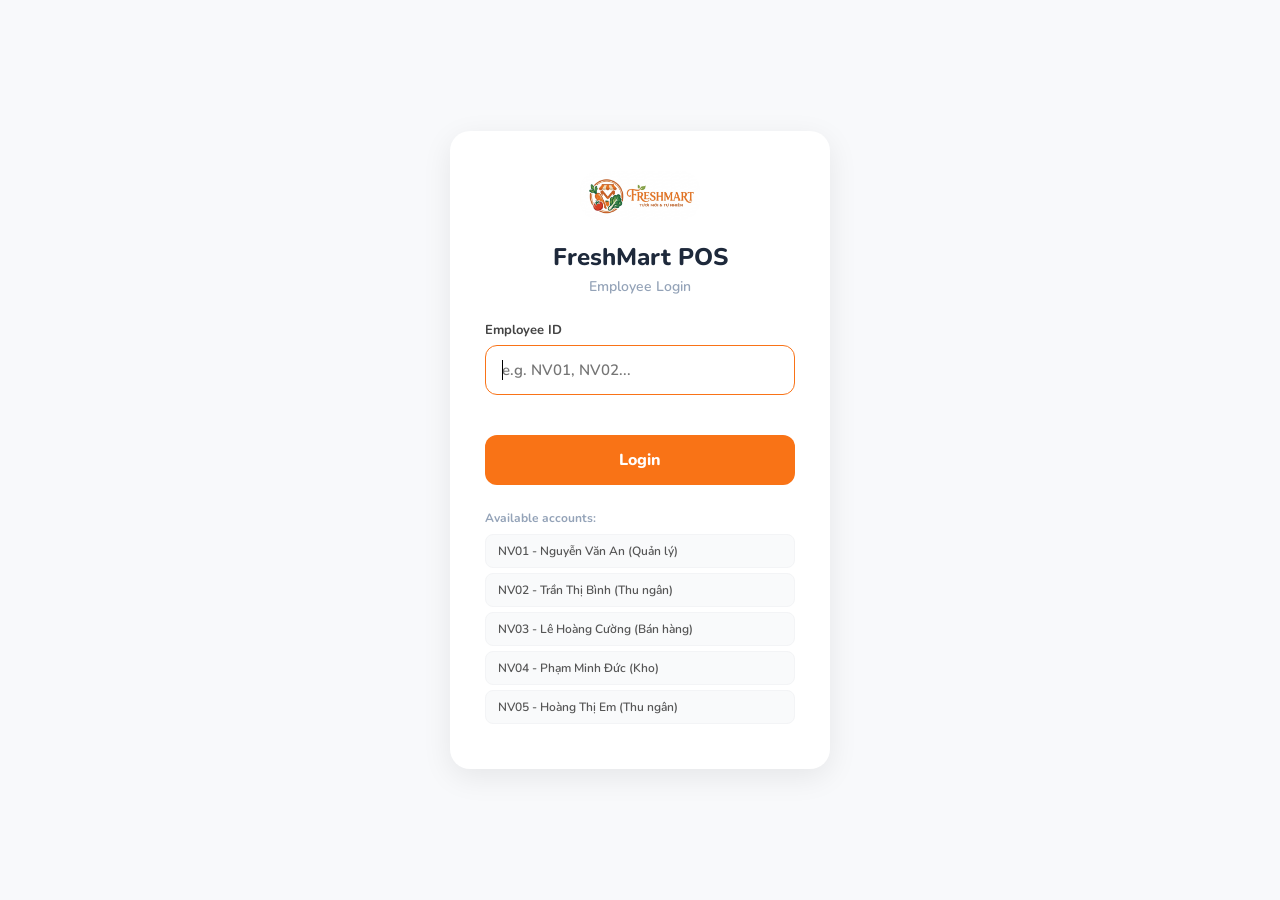
==== frontend/index.html @ a259305c "UI FreshMart v2" ====
<!doctype html>
<html lang="en">
  <head>
    <meta charset="UTF-8" />
    <meta name="viewport" content="width=device-width, initial-scale=1.0" />
    <title>FreshMart - POS</title>
    <link rel="stylesheet" href="style.css" />
    <link rel="stylesheet" href="https://cdnjs.cloudflare.com/ajax/libs/font-awesome/6.5.1/css/all.min.css" />
    <link href="https://fonts.googleapis.com/css2?family=Nunito:wght@400;600;700;800&display=swap" rel="stylesheet" />
  </head>
  <body>
    <div class="app">
      <!-- SIDEBAR -->
      <div class="sidebar">
        <div class="menu">
          <div class="nav-item active">
            <svg viewBox="0 0 24 24"><path d="M3 12L12 4l9 8v8a1 1 0 01-1 1h-5v-6H9v6H4a1 1 0 01-1-1z"/></svg>
          </div>
          <a href="./pages/cart.html" class="nav-item">
            <svg viewBox="0 0 24 24"><rect x="3" y="3" width="7" height="7"/><rect x="14" y="3" width="7" height="7"/><rect x="3" y="14" width="7" height="7"/><rect x="14" y="14" width="7" height="7"/></svg>
          </a>
          <a href="./pages/invoice.html" class="nav-item">
            <svg viewBox="0 0 24 24"><rect x="5" y="4" width="14" height="16" rx="2"/><line x1="8" y1="8" x2="16" y2="8"/><line x1="8" y1="12" x2="16" y2="12"/></svg>
          </a>
          <a href="./pages/notification.html" class="nav-item">
            <svg viewBox="0 0 24 24"><path d="M18 8a6 6 0 10-12 0c0 7-3 7-3 7h18s-3 0-3-7"/></svg>
          </a>
          <a href="./pages/account.html" class="nav-item">
            <svg viewBox="0 0 24 24"><circle cx="12" cy="8" r="4"/><path d="M4 20c0-4 4-6 8-6s8 2 8 6"/></svg>
          </a>
        </div>
        <div class="bottom">
          <div class="nav-item" onclick="logout()" title="Logout">
            <svg viewBox="0 0 24 24"><path d="M9 21H5a2 2 0 01-2-2V5a2 2 0 012-2h4"/><polyline points="16 17 21 12 16 7"/><line x1="21" y1="12" x2="9" y2="12"/></svg>
          </div>
        </div>
      </div>

      <!-- MAIN -->
      <div class="main">
        <!-- TOPBAR -->
        <div class="topbar">
          <div class="logo">
            <img src="./assets/logosieuthi.png" alt="FreshMart" class="logo-img" />
          </div>
          <div class="search">
            <input type="text" id="search-input" placeholder="Search by name or scan product ID..." oninput="applyFilters()" />
          </div>
          <div class="employee-info">
            <div class="avatar">👤</div>
            <span id="employee-name"></span>
          </div>
        </div>

        <!-- CATEGORY TABS -->
        <div class="category-tabs" id="category-tabs">
          <!-- Rendered dynamically -->
        </div>

        <!-- PRODUCT GRID -->
        <div class="content">
          <div class="menu-grid" id="product-grid"></div>
        </div>
      </div>

      <!-- RIGHT PANEL — Invoice -->
      <div class="right-panel">
        <div class="right-panel-header">
          <h3>Invoice</h3>
          <button class="close-btn" onclick="clearInvoice()">
            <i class="fa-solid fa-trash"></i>
          </button>
        </div>

        <div id="cart-items"></div>

        <!-- Customer (optional) -->
        <div class="customer-section">
          <div class="customer-header" onclick="toggleCustomer()">
            <span>👤 Customer</span>
            <span id="customer-display" class="customer-tag">Walk-in</span>
          </div>
          <div id="customer-fields" class="customer-fields" style="display:none;">
            <input type="text" id="inp-sdt" placeholder="Phone number..." oninput="lookupCustomer(this.value)">
            <div id="customer-info" class="customer-info-box"></div>
          </div>
        </div>

        <!-- Summary -->
        <div class="summary">
          <p>Subtotal <span id="subtotal">$0.00</span></p>
          <p id="discount-row" style="display:none; color:#22C55E;">Discount <span id="discount">-$0.00</span></p>
          <p>VAT (10%) <span id="tax">$0.00</span></p>
          <p class="summary-total">Total <span id="total">$0.00</span></p>
        </div>

        <button class="pay-btn" onclick="openPaymentModal()">
          <i class="fa-solid fa-credit-card"></i> PAY
        </button>
      </div>
    </div>

    <!-- MODAL: Clear Confirm -->
    <div id="modal-clear" class="modal-overlay">
      <div class="modal-content">
        <div class="modal-icon">⚠️</div>
        <h3>Clear Invoice</h3>
        <p>Remove all items from the current invoice?</p>
        <div class="modal-buttons">
          <button class="btn-cancel" onclick="closeAllModals()">Cancel</button>
          <button class="btn-confirm" onclick="confirmClear()">Clear</button>
        </div>
      </div>
    </div>

    <!-- MODAL: Payment Method -->
    <div id="modal-payment" class="modal-overlay">
      <div class="modal-card">
        <h3>Select Payment Method</h3>
        <div id="payment-methods" class="method-grid"></div>
        <button class="btn-cancel" style="margin-top:15px;" onclick="closeAllModals()">Cancel</button>
      </div>
    </div>

    <!-- MODAL: Receipt -->
    <div id="modal-receipt" class="modal-overlay">
      <div class="receipt-paper">
        <div class="receipt-head">
          <h3>FreshMart</h3>
          <p>Receipt <span id="rec-mahd"></span></p>
          <p id="rec-date" style="font-size:12px;"></p>
        </div>
        <div class="receipt-info">
          <p>Cashier: <span id="rec-employee"></span></p>
          <p>Customer: <span id="rec-customer"></span></p>
          <p>Payment: <span id="rec-method"></span></p>
        </div>
        <div id="rec-items-list" class="receipt-items"></div>
        <div class="receipt-total-box">
          <div class="rec-row"><span>Subtotal</span><span id="rec-sub"></span></div>
          <div class="rec-row" id="rec-discount-row" style="display:none; color:#22C55E;"><span>Discount</span><span id="rec-discount"></span></div>
          <div class="rec-row"><span>VAT (10%)</span><span id="rec-tax"></span></div>
          <div class="rec-row bold"><span>TOTAL</span><span id="rec-total"></span></div>
        </div>
        <div id="rec-points" style="text-align:center; margin-top:8px; font-size:12px; color:#999;"></div>
        <button class="btn-print-final" onclick="finishOrder()">
          <i class="fa-solid fa-print"></i> Done & Next Customer
        </button>
      </div>
    </div>

    <script src="javascript/mock-data.js"></script>
    <script src="main.js"></script>
  </body>
</html>
---- frontend/style.css ----
/* ══════════════════════════════════════════
   FreshMart POS — Stylesheet
   ══════════════════════════════════════════ */

* { margin: 0; padding: 0; box-sizing: border-box; }

:root {
  --orange: #F97316;
  --orange-light: #FFF7ED;
  --orange-hover: #EA580C;
  --green: #22C55E;
  --green-bg: #DCFCE7;
  --red: #EF4444;
  --red-bg: #FEF2F2;
  --bg: #F8F9FB;
  --text: #1E293B;
  --muted: #94A3B8;
  --border: #E8EDF2;
}

body {
  font-family: 'Nunito', sans-serif;
  background: #fff;
  color: var(--text);
  margin: 0;
}


/* ══════ LOGIN PAGE ══════ */

.login-body {
  background: var(--bg);
  display: flex;
  align-items: center;
  justify-content: center;
  min-height: 100vh;
}

.login-container { width: 100%; max-width: 420px; padding: 20px; }

.login-card {
  background: #fff;
  border-radius: 20px;
  padding: 40px 35px;
  text-align: center;
  box-shadow: 0 8px 30px rgba(0,0,0,0.08);
}

.login-logo { width: 120px; height: auto; border-radius: 20px; margin-bottom: 15px; }
.login-card h1 { font-size: 24px; font-weight: 800; margin-bottom: 4px; }
.login-subtitle { color: var(--muted); font-size: 14px; font-weight: 600; margin-bottom: 25px; }

.login-field { text-align: left; margin-bottom: 15px; }
.login-field label { display: block; font-size: 13px; font-weight: 700; color: #444; margin-bottom: 6px; }
.login-field input {
  width: 100%; padding: 14px 16px; border: 1.5px solid var(--border); border-radius: 12px;
  font-size: 15px; font-family: 'Nunito', sans-serif; font-weight: 600; outline: none; transition: border-color .2s;
}
.login-field input:focus { border-color: var(--orange); }

.login-error { color: var(--red); font-size: 13px; font-weight: 700; min-height: 20px; margin-bottom: 5px; }

.login-btn {
  width: 100%; padding: 14px; background: var(--orange); color: #fff; border: none; border-radius: 12px;
  font-size: 16px; font-weight: 800; font-family: 'Nunito', sans-serif; cursor: pointer; transition: background .2s;
}
.login-btn:hover { background: var(--orange-hover); }

.login-hint { margin-top: 25px; text-align: left; }
.login-hint p { font-size: 12px; color: var(--muted); font-weight: 700; margin-bottom: 8px; }
.hint-tag {
  display: block; padding: 8px 12px; background: #f9fafb; border: 1px solid #f3f4f6;
  border-radius: 8px; font-size: 12px; font-weight: 600; color: #555; margin-bottom: 5px; cursor: pointer; transition: all .15s;
}
.hint-tag:hover { background: var(--orange-light); border-color: #fed7aa; color: var(--orange); }


/* ══════ APP LAYOUT ══════ */

.app {
  display: flex;
  width: 100%;
  height: 100vh;
  background: #fff;
  overflow: hidden;
}


/* ══════ SIDEBAR ══════ */

.sidebar {
  width: 70px;
  background: #fff;
  display: flex;
  flex-direction: column;
  align-items: center;
  padding: 16px 0;
  justify-content: space-between;
  border-right: 1px solid var(--border);
  flex-shrink: 0;
}

.menu { display: flex; flex-direction: column; gap: 10px; align-items: center; }
.bottom { margin-bottom: 10px; }

.nav-item {
  width: 42px; height: 42px; display: flex; align-items: center; justify-content: center;
  border-radius: 12px; cursor: pointer; color: #c4c4c4; transition: all .2s ease; text-decoration: none;
}
.nav-item svg { width: 20px; height: 20px; stroke: currentColor; fill: none; stroke-width: 2; }
.nav-item:hover { background: #f9fafb; color: #6b7280; }
.nav-item.active { background: var(--orange-light); color: var(--orange); }


/* ══════ MAIN AREA ══════ */

.main {
  flex: 1;
  background: #fff;
  display: flex;
  flex-direction: column;
  overflow: hidden;
  margin-right: 350px;
}

/* Sub-pages main content (no right panel) */
.main-content {
  flex: 1;
  padding: 30px 40px;
  background: #fff;
  overflow-y: auto;
}

.topbar {
  background: #fff;
  display: flex;
  align-items: center;
  justify-content: space-between;
  padding: 12px 25px;
  border-bottom: 1px solid #eee;
  flex-shrink: 0;
}

.logo-img { width: 140px; height: auto; border-radius: 50px; object-fit: contain; }

.search input {
  width: 350px; padding: 10px 16px; border-radius: 20px; border: 1px solid #e5e7eb;
  outline: none; font-family: 'Nunito', sans-serif; font-size: 13px; font-weight: 600;
}
.search input:focus { border-color: var(--orange); }

.employee-info { display: flex; align-items: center; gap: 10px; font-size: 13px; font-weight: 600; color: #444; }
.avatar {
  background: var(--orange); color: white; width: 35px; height: 35px; border-radius: 50%;
  display: flex; align-items: center; justify-content: center; font-size: 16px;
}


/* ══════ CATEGORY TABS ══════ */

.category-tabs {
  display: flex;
  gap: 8px;
  padding: 12px 25px;
  overflow-x: auto;
  flex-shrink: 0;
  border-bottom: 1px solid #f3f4f6;
}

.category-tabs::-webkit-scrollbar { height: 0; }

.cat-tab {
  padding: 8px 18px;
  border: 1px solid var(--border);
  border-radius: 20px;
  background: #fff;
  color: #666;
  font-size: 13px;
  font-weight: 700;
  font-family: 'Nunito', sans-serif;
  cursor: pointer;
  white-space: nowrap;
  transition: all .15s;
}

.cat-tab:hover { border-color: var(--orange); color: var(--orange); }
.cat-tab.active { background: var(--orange); color: #fff; border-color: var(--orange); }


/* ══════ PRODUCT GRID ══════ */

.content { padding: 20px 25px; overflow-y: auto; flex: 1; }

.menu-grid {
  display: grid;
  grid-template-columns: repeat(auto-fill, minmax(180px, 1fr));
  gap: 15px;
}

.menu-grid .card {
  background: #fff;
  border-radius: 12px;
  border: 1px solid #f3f4f6;
  overflow: hidden;
  transition: all .2s;
  cursor: pointer;
  position: relative;
}
.menu-grid .card:hover { transform: translateY(-2px); box-shadow: 0 4px 15px rgba(0,0,0,0.08); border-color: #fed7aa; }
.menu-grid .card.out-of-stock { opacity: 0.4; pointer-events: none; }

.menu-grid .card img { width: 100%; height: 120px; object-fit: cover; }

.card-body { padding: 10px 12px; }

.title { display: flex; justify-content: space-between; font-weight: 700; font-size: 13px; margin-bottom: 4px; }
.title span { color: var(--orange); font-size: 12px; text-align: right; }

.card-body p { font-size: 11px; color: var(--muted); font-weight: 600; }

.promo-badge {
  position: absolute; top: 8px; left: 8px; background: var(--green); color: #fff;
  padding: 3px 8px; border-radius: 6px; font-size: 11px; font-weight: 800;
}


/* ══════ RIGHT PANEL (Invoice) ══════ */

.right-panel {
  width: 350px;
  background: #fff;
  border-left: 1px solid #eee;
  padding: 20px;
  display: flex;
  flex-direction: column;
  height: 100vh;
  position: fixed;
  top: 0; right: 0;
  z-index: 100;
  box-shadow: -4px 0 20px rgba(0,0,0,0.04);
}

.right-panel-header {
  display: flex;
  justify-content: space-between;
  align-items: center;
  margin-bottom: 15px;
}

.right-panel-header h3 { font-size: 18px; font-weight: 800; }

.close-btn {
  background: none; border: none; font-size: 16px; color: #ccc; cursor: pointer;
  width: 32px; height: 32px; border-radius: 8px; display: flex; align-items: center; justify-content: center;
  transition: all .2s;
}
.close-btn:hover { background: var(--red-bg); color: var(--red); }

/* Cart Items */
#cart-items { flex: 1; overflow-y: auto; margin-bottom: 10px; padding-right: 4px; }
#cart-items::-webkit-scrollbar { width: 3px; }
#cart-items::-webkit-scrollbar-thumb { background: #e5e7eb; border-radius: 3px; }

.cart-empty {
  text-align: center; color: #d1d5db; margin-top: 60px;
}
.cart-empty i { font-size: 40px; margin-bottom: 10px; display: block; }
.cart-empty p { font-size: 14px; font-weight: 600; }

.cart-item {
  display: flex; align-items: center; gap: 10px;
  padding: 8px 10px; border-radius: 10px; background: #f9fafb; border: 1px solid #f3f4f6;
  margin-bottom: 6px; transition: background .15s;
}
.cart-item:hover { background: var(--orange-light); border-color: #fed7aa; }

.cart-img { width: 42px; height: 42px; border-radius: 8px; object-fit: cover; flex-shrink: 0; }

.cart-info { flex: 1; min-width: 0; }
.cart-info .name { font-size: 13px; font-weight: 700; color: var(--text); margin: 0; white-space: nowrap; overflow: hidden; text-overflow: ellipsis; }
.cart-info .price { font-size: 12px; color: var(--orange); font-weight: 700; margin: 2px 0 0; }

.cart-qty { display: flex; align-items: center; gap: 6px; flex-shrink: 0; }
.cart-qty button {
  width: 22px; height: 22px; padding: 0; border-radius: 6px; background: #fff; border: 1px solid #ddd;
  color: var(--orange); font-size: 14px; cursor: pointer; display: flex; align-items: center; justify-content: center;
  font-weight: 700; font-family: 'Nunito', sans-serif; transition: all .15s;
}
.cart-qty button:hover { background: var(--orange); color: #fff; border-color: var(--orange); }
.cart-qty span { font-size: 13px; font-weight: 800; min-width: 16px; text-align: center; }

.cart-line-total { font-weight: 800; font-size: 13px; flex-shrink: 0; min-width: 55px; text-align: right; }

/* Customer Section */
.customer-section {
  border-top: 1px solid #f3f4f6;
  padding-top: 10px;
  margin-bottom: 8px;
}
.customer-header {
  display: flex; justify-content: space-between; align-items: center;
  cursor: pointer; padding: 6px 0; font-size: 13px; font-weight: 700; color: #555;
}
.customer-tag {
  font-size: 12px; font-weight: 700; color: var(--muted); background: #f3f4f6;
  padding: 3px 10px; border-radius: 12px;
}
.customer-tag.found { background: var(--green-bg); color: var(--green); }

.customer-fields {
  display: flex; flex-direction: column; gap: 8px; padding: 8px 0;
}
.customer-fields input {
  padding: 9px 12px; border: 1px solid var(--border); border-radius: 8px;
  font-size: 13px; font-family: 'Nunito', sans-serif; font-weight: 600; outline: none;
}
.customer-fields input:focus { border-color: var(--orange); }

.customer-info-box {
  display: flex; flex-direction: column; gap: 2px;
  font-size: 12px; font-weight: 600; color: #555;
}

/* Summary */
.summary {
  background: #f9fafb; border: 1px solid #f3f4f6; border-radius: 12px;
  padding: 14px 14px; margin-bottom: 10px;
}
.summary p { display: flex; justify-content: space-between; margin-bottom: 6px; color: #666; font-size: 13px; font-weight: 600; }
.summary .summary-total { font-size: 16px; font-weight: 800; color: var(--text); margin-top: 8px; padding-top: 8px; border-top: 1px solid var(--border); }

/* Pay Button */
.pay-btn {
  width: 100%; padding: 14px; background: var(--orange); color: white; border: none;
  border-radius: 12px; font-weight: 800; font-size: 16px; cursor: pointer;
  font-family: 'Nunito', sans-serif;
  box-shadow: 0 4px 14px rgba(249,115,22,0.3); transition: all .2s;
  display: flex; align-items: center; justify-content: center; gap: 8px;
}
.pay-btn:hover { background: var(--orange-hover); transform: translateY(-1px); box-shadow: 0 6px 20px rgba(249,115,22,0.4); }


/* ══════ MODALS ══════ */

.modal-overlay {
  position: fixed; top: 0; left: 0; width: 100%; height: 100%;
  background: rgba(0,0,0,0.5); display: none; justify-content: center; align-items: center; z-index: 2000;
}

.modal-content {
  background: white; padding: 30px; border-radius: 20px; width: 350px; text-align: center;
  box-shadow: 0 10px 25px rgba(0,0,0,0.2); animation: modalIn .25s ease;
}

@keyframes modalIn {
  from { transform: translateY(20px) scale(0.95); opacity: 0; }
  to { transform: translateY(0) scale(1); opacity: 1; }
}

.modal-content h3 { margin-top: 10px; color: #333; font-size: 18px; }
.modal-content p { color: #666; margin: 10px 0 20px; font-size: 14px; }
.modal-icon { font-size: 40px; }

.modal-buttons { display: flex; gap: 12px; }
.modal-buttons button {
  flex: 1; padding: 12px; border-radius: 10px; border: none; font-weight: 700; cursor: pointer;
  font-family: 'Nunito', sans-serif; font-size: 14px; transition: opacity .15s;
}
.btn-cancel { background: #f3f4f6; color: #666; }
.btn-cancel:hover { opacity: 0.8; }
.btn-confirm { background: var(--orange); color: white; }
.btn-confirm:hover { background: var(--orange-hover); }

/* Payment Modal */
.modal-card {
  background: white; padding: 30px; border-radius: 20px; width: 380px; text-align: center;
  box-shadow: 0 10px 25px rgba(0,0,0,0.2); animation: modalIn .25s ease;
}
.modal-card h3 { font-size: 18px; font-weight: 800; margin-bottom: 5px; }

.method-grid { display: flex; flex-direction: column; gap: 8px; margin: 20px 0; }
.method-opt {
  padding: 14px 16px; border: 1.5px solid #eee; background: #fafafa; border-radius: 12px;
  cursor: pointer; font-weight: 700; font-family: 'Nunito', sans-serif; text-align: left; transition: all .15s;
}
.method-opt:hover { background: var(--orange-light); border-color: var(--orange); }
.method-opt .method-name { font-size: 14px; display: block; }
.method-opt small { font-weight: 500; font-size: 11px; color: var(--muted); }
.method-opt.selected { background: var(--orange-light); border-color: var(--orange); color: var(--orange); }

/* Receipt */
.receipt-paper {
  background: white; width: 360px; padding: 30px; border-radius: 4px;
  font-family: 'Courier New', Courier, monospace; animation: modalIn .25s ease;
}
.receipt-head { text-align: center; border-bottom: 1px dashed #ccc; padding-bottom: 10px; }
.receipt-head h3 { font-size: 20px; }
.receipt-info { margin: 15px 0; font-size: 13px; }
.receipt-info p { margin-bottom: 4px; }
.receipt-items { border-bottom: 1px dashed #ccc; padding-bottom: 10px; margin-bottom: 15px; }
.rec-item-row { display: flex; justify-content: space-between; font-size: 13px; margin-bottom: 4px; }
.receipt-total-box { font-size: 14px; }
.rec-row { display: flex; justify-content: space-between; margin-bottom: 5px; }
.rec-row.bold { font-weight: bold; font-size: 18px; border-top: 1px solid #000; padding-top: 10px; margin-top: 10px; }

.btn-print-final {
  width: 100%; margin-top: 20px; padding: 14px; background: var(--orange); color: white;
  border: none; border-radius: 10px; font-weight: 800; cursor: pointer; font-family: 'Nunito', sans-serif;
  font-size: 14px; display: flex; align-items: center; justify-content: center; gap: 8px;
  transition: background .2s;
}
.btn-print-final:hover { background: var(--orange-hover); }

/* Modal Form (Add Product, etc.) */
.modal-form-card {
  background: white; width: 560px; max-height: 90vh; overflow-y: auto;
  padding: 30px; border-radius: 20px;
  box-shadow: 0 10px 25px rgba(0,0,0,0.2); animation: modalIn .25s ease;
}
.modal-form-header {
  display: flex; justify-content: space-between; align-items: center; margin-bottom: 25px;
}
.modal-form-header h3 { font-size: 20px; font-weight: 800; }
.modal-form-grid {
  display: grid; grid-template-columns: 1fr 1fr; gap: 16px 24px;
}
.modal-form-footer {
  display: flex; justify-content: flex-end; gap: 12px; margin-top: 25px;
}
.modal-form-footer .btn-cancel,
.modal-form-footer .btn-confirm {
  padding: 12px 28px; border-radius: 10px; border: none; font-weight: 700;
  cursor: pointer; font-family: 'Nunito', sans-serif; font-size: 14px; transition: opacity .15s;
}


/* ══════ PRODUCTS TABLE PAGE (cart.html) ══════ */

.header {
  display: flex; align-items: center; justify-content: space-between; margin-bottom: 28px;
}
.page-title { font-size: 22px; font-weight: 800; letter-spacing: -.3px; }

.btn-add {
  background: var(--orange); color: #fff; border: none; border-radius: 10px;
  padding: 10px 20px; font-size: 13.5px; font-weight: 700; font-family: 'Nunito', sans-serif;
  cursor: pointer; display: inline-flex; align-items: center; gap: 6px;
  box-shadow: 0 4px 14px rgba(249,115,22,.35); transition: transform .15s, box-shadow .15s; text-decoration: none;
}
.btn-add:hover { transform: translateY(-1px); box-shadow: 0 6px 20px rgba(249,115,22,.45); }

.table-card {
  background: #fff; border: 1px solid #f3f4f6; border-radius: 12px;
  overflow-x: auto;
}

table { width: 100%; border-collapse: collapse; }
thead tr { border-bottom: 1.5px solid var(--border); }
thead th {
  padding: 14px 16px; font-size: 12px; font-weight: 700; color: var(--muted);
  text-align: left; letter-spacing: .5px; text-transform: uppercase;
}
tbody tr { border-bottom: 1px solid var(--border); transition: background .15s; }
tbody tr:last-child { border-bottom: none; }
tbody tr:hover { background: #FAFBFC; }

td { padding: 10px 16px; font-size: 13px; font-weight: 600; vertical-align: middle; height: 60px; }

.product-cell { display: flex; align-items: center; gap: 12px; }
.product-img { width: 44px; height: 44px; border-radius: 10px; object-fit: cover; flex-shrink: 0; }
.product-name { font-weight: 700; font-size: 13px; }

.badge {
  display: inline-flex; align-items: center; gap: 5px;
  background: var(--green-bg); color: var(--green); padding: 4px 10px; border-radius: 16px;
  font-size: 12px; font-weight: 700;
}
.badge::before { content: ''; width: 6px; height: 6px; border-radius: 50%; background: var(--green); }

.pid { color: #64748B; font-weight: 600; font-size: 13px; font-family: 'Courier New', monospace; }
.price { font-weight: 800; font-size: 14px; }

.actions { display: flex; align-items: center; gap: 6px; }
.btn-edit, .btn-del {
  border: none; border-radius: 8px; padding: 5px 12px; font-size: 12px; font-weight: 700;
  font-family: 'Nunito', sans-serif; cursor: pointer; display: inline-flex; align-items: center; gap: 4px;
  transition: opacity .15s; text-decoration: none;
}
.btn-edit { background: var(--green-bg); color: #16A34A; }
.btn-del { background: var(--red-bg); color: var(--red); }
.btn-edit:hover, .btn-del:hover { opacity: .7; }
.btn-edit svg, .btn-del svg { width: 12px; height: 12px; fill: currentColor; }


/* ══════ INVOICE HISTORY PAGE ══════ */

.invoice-main {
  flex: 1; min-height: 100vh;
  background: #fff; display: grid; grid-template-columns: 44% 56%; gap: 16px; padding: 16px 20px;
}

.invoice-panel { display: flex; flex-direction: column; gap: 10px; }
.invoice-heading { font-size: 22px; font-weight: 800; color: #111827; }
.invoice-subtitle { font-size: 16px; font-weight: 800; color: #111827; }

.invoice-list-card {
  border: 1px solid var(--border); border-radius: 10px; background: #fff;
  padding: 14px; display: flex; flex-direction: column; gap: 8px;
}

.invoice-order-item {
  background: #f8fafc; border-radius: 10px; border: 1px solid transparent;
  padding: 10px 14px; display: flex; justify-content: space-between; align-items: center;
  transition: all .15s;
}
.invoice-order-item h4 { font-size: 13px; font-weight: 800; margin-bottom: 4px; }
.invoice-order-item p { color: #b6bbc3; font-size: 12px; font-weight: 700; }

.invoice-order-right { display: flex; flex-direction: column; align-items: flex-end; gap: 4px; }
.invoice-order-right strong { font-size: 16px; line-height: 1; }

.invoice-order-item.active { background: var(--orange); color: #fff; }
.invoice-order-item.active p { color: #ffe6d1; }
.invoice-order-item.active .status { color: #fff; }

.invoice-title-row { display: flex; justify-content: space-between; align-items: center; border-bottom: 1px solid var(--border); padding-bottom: 10px; }
.status { font-size: 13px; font-weight: 800; }
.status.total { color: var(--green); }

.invoice-info { border-bottom: 1px solid var(--border); padding-bottom: 10px; }
.invoice-detail-grid { margin-top: 8px; display: grid; grid-template-columns: repeat(4, 1fr); gap: 12px; }
.invoice-detail-grid span { display: block; color: #c6c9cf; font-size: 11px; margin-bottom: 3px; font-weight: 700; }
.invoice-detail-grid strong { font-size: 13px; font-weight: 800; }

.invoice-orders { display: flex; flex-direction: column; gap: 8px; }

.invoice-food-row {
  border: 1px solid var(--border); border-radius: 10px; background: #fff;
  padding: 6px 10px; display: flex; align-items: center; gap: 10px;
}
.invoice-food-row img { width: 44px; height: 44px; object-fit: cover; border-radius: 8px; flex-shrink: 0; }
.invoice-food-row p { flex: 1; font-size: 13px; font-weight: 800; color: #111827; }
.invoice-food-row strong { font-size: 13px; font-weight: 800; color: var(--orange); }

.invoice-bill-summary {
  background: #f9fafb; border: 1px solid var(--border); border-radius: 10px;
  padding: 14px 18px; margin-top: 12px;
}
.bill-row {
  display: flex; justify-content: space-between; font-size: 14px; font-weight: 600;
  color: #666; margin-bottom: 8px;
}
.bill-row:last-child { margin-bottom: 0; }
.bill-row.bill-total {
  font-size: 18px; font-weight: 800; color: var(--text);
  border-top: 2px solid var(--border); padding-top: 10px; margin-top: 4px;
}

.invoice-print-btn {
  margin-top: 6px; border: none; border-radius: 8px; background: var(--orange); color: #fff;
  font-size: 13px; font-weight: 800; padding: 10px 16px; cursor: pointer; transition: background .2s;
  font-family: 'Nunito', sans-serif;
}
.invoice-print-btn:hover { background: var(--orange-hover); }

@media (max-width: 1200px) { .invoice-main { grid-template-columns: 1fr; } }

@media print {
  .sidebar, .invoice-left, .invoice-print-btn { display: none !important; }
  .app { display: block; }
  .invoice-main { display: block; padding: 0; }
  .invoice-right { width: 100%; }
}


/* ══════ ADD PRODUCT PAGE ══════ */

.main-content .header h1 { font-size: 24px; font-weight: 800; color: #1a1a1a; margin-bottom: 30px; }

.content-card {
  border: 1px solid #f3f4f6; border-radius: 12px; padding: 40px;
  position: relative; max-width: 1100px; margin: 0 auto;
}

.back-btn {
  position: absolute; top: 20px; left: 20px; background: var(--orange); border: none;
  width: 32px; height: 32px; border-radius: 8px; color: white; display: flex;
  align-items: center; justify-content: center; cursor: pointer;
}

.upload-section { display: flex; flex-direction: column; align-items: center; margin-bottom: 40px; }
.upload-placeholder {
  width: 120px; height: 120px; background: #f3f4f6; border-radius: 20px;
  display: flex; align-items: center; justify-content: center; margin-bottom: 12px;
}
.upload-section p { font-weight: 700; font-size: 16px; color: #1a1a1a; }

.form-grid { display: grid; grid-template-columns: repeat(3, 1fr); gap: 20px 35px; }
.form-group { display: flex; flex-direction: column; gap: 8px; }
.form-group label { font-weight: 700; font-size: 14px; color: #1a1a1a; }
.form-group input, .form-group select {
  padding: 12px 14px; border: 1px solid #f3f4f6; border-radius: 10px; font-size: 14px;
  outline: none; color: #333; font-family: 'Nunito', sans-serif;
}
.form-group input:focus, .form-group select:focus { border-color: var(--orange); }
.form-group input::placeholder { color: #d1d5db; }

.form-footer { display: flex; justify-content: center; margin-top: 40px; }
.save-btn {
  background: var(--orange); color: white; border: none; padding: 14px 60px; border-radius: 10px;
  font-weight: 700; font-size: 16px; cursor: pointer; font-family: 'Nunito', sans-serif; transition: background .2s;
}
.save-btn:hover { background: var(--orange-hover); }


/* ══════ NOTIFICATION PAGE ══════ */

.noti-header { display: flex; justify-content: space-between; align-items: center; margin-bottom: 20px; }
.noti-header h1 { font-size: 24px; font-weight: 800; }
.noti-count { font-size: 13px; font-weight: 700; color: var(--muted); margin-top: 2px; }
.noti-actions { display: flex; align-items: center; gap: 14px; }
.dropdown { position: relative; }
.dropdown-toggle {
  display: flex; align-items: center; gap: 8px;
  padding: 9px 14px; border: 1.5px solid var(--border); border-radius: 10px;
  background: #fff; font-family: 'Nunito', sans-serif; font-size: 13px; font-weight: 700;
  color: var(--text); cursor: pointer; transition: all .2s;
}
.dropdown-toggle:hover { border-color: #cbd5e1; background: #fafbfc; }
.dropdown-toggle .fa-filter { font-size: 11px; color: var(--muted); }
.dropdown-arrow { font-size: 10px; color: var(--muted); transition: transform .2s; margin-left: 2px; }
.dropdown-menu.open ~ .dropdown-toggle .dropdown-arrow,
.dropdown .dropdown-menu.open + .dropdown-toggle .dropdown-arrow { transform: rotate(180deg); }

.dropdown-menu {
  position: absolute; top: calc(100% + 6px); right: 0; min-width: 180px;
  background: #fff; border: 1.5px solid var(--border); border-radius: 12px;
  box-shadow: 0 8px 24px rgba(0,0,0,0.1); padding: 6px;
  opacity: 0; visibility: hidden; transform: translateY(-8px);
  transition: all .2s ease; z-index: 500;
}
.dropdown-menu.open { opacity: 1; visibility: visible; transform: translateY(0); }

.dropdown-item {
  display: flex; align-items: center; gap: 10px;
  padding: 10px 14px; border-radius: 8px; font-size: 13px; font-weight: 600;
  color: #555; cursor: pointer; transition: all .15s;
}
.dropdown-item:hover { background: #f9fafb; color: var(--text); }
.dropdown-item.active { background: var(--orange-light); color: var(--orange); font-weight: 700; }
.dropdown-item i { width: 16px; text-align: center; font-size: 13px; }
.dropdown-item.active i { color: var(--orange) !important; }
.mark-all-read { color: var(--orange); text-decoration: none; font-weight: 700; font-size: 13px; white-space: nowrap; }

.noti-container { border: 1px solid #f3f4f6; border-radius: 12px; background: #fff; }

.noti-empty {
  display: flex; flex-direction: column; align-items: center; justify-content: center;
  padding: 60px 20px; color: #d1d5db;
}
.noti-empty i { font-size: 48px; margin-bottom: 12px; }
.noti-empty p { font-size: 16px; font-weight: 700; }

.noti-item {
  display: flex; align-items: flex-start; padding: 16px 20px; border-bottom: 1px solid #f3f4f6;
  background: #fff; gap: 14px; cursor: pointer; transition: background .15s;
}
.noti-item:first-child { border-radius: 12px 12px 0 0; }
.noti-item:last-child { border-bottom: none; border-radius: 0 0 12px 12px; }
.noti-item:only-child { border-radius: 12px; }
.noti-item.unread { background: #FFFBF5; border-left: 3px solid var(--orange); }
.noti-item:hover { background: #f9fafb; }
.noti-item.unread:hover { background: #FFF5EB; }

.noti-icon {
  width: 38px; height: 38px; border-radius: 10px;
  display: flex; align-items: center; justify-content: center; flex-shrink: 0;
}

.noti-body { flex: 1; min-width: 0; }
.noti-title-row { display: flex; justify-content: space-between; align-items: center; margin-bottom: 4px; }
.noti-label { font-size: 13px; font-weight: 800; color: var(--text); }
.noti-time { font-size: 11px; font-weight: 700; color: var(--muted); white-space: nowrap; }
.noti-body .content { font-size: 13px; color: #555; line-height: 1.5; font-weight: 600; }

.noti-item.read { opacity: 0.55; }
.noti-item.read:hover { opacity: 0.75; }


/* ══════ ACCOUNT PAGE ══════ */

.account-container { display: flex; gap: 30px; align-items: flex-start; max-width: 1000px; }

.account-profile-card {
  width: 260px; background: #fff; border: 1px solid #f3f4f6; border-radius: 16px;
  padding: 35px 25px; text-align: center; flex-shrink: 0;
}
.account-avatar {
  width: 80px; height: 80px; background: var(--orange-light); border-radius: 50%;
  display: flex; align-items: center; justify-content: center; font-size: 36px; margin: 0 auto 15px;
}
.account-profile-card h2 { font-size: 20px; font-weight: 800; margin-bottom: 5px; }
.account-role { color: var(--orange); font-weight: 700; font-size: 14px; margin-bottom: 4px; }
.account-id { color: var(--muted); font-size: 13px; font-weight: 600; }

.account-form-card { flex: 1; background: #fff; border: 1px solid #f3f4f6; border-radius: 16px; padding: 35px; }
.account-form-card h3 { font-size: 18px; font-weight: 800; margin-bottom: 25px; }
.account-form-grid { display: grid; grid-template-columns: repeat(2, 1fr); gap: 20px 30px; }


/* ══════ CHECKOUT PAGE (standalone, still works) ══════ */

.checkout-container { display: flex; gap: 30px; align-items: flex-start; }
.checkout-left { flex: 1; }
.checkout-right { width: 320px; }
.checkout-form-grid { display: grid; grid-template-columns: repeat(3, 1fr); gap: 20px; margin-bottom: 20px; }

.input-group { display: flex; flex-direction: column; gap: 8px; }
.input-group label { font-size: 13px; font-weight: 600; color: #444; }
.input-group input, .input-group textarea {
  padding: 12px; border: 1px solid #eee; border-radius: 10px; background: #fafafa; outline: none;
  font-family: 'Nunito', sans-serif;
}

.summary-card { background: #fff; padding: 25px; border-radius: 15px; border: 1px solid #f0f0f0; }
.summary-line { display: flex; justify-content: space-between; margin-bottom: 12px; color: #666; font-size: 14px; }
.total-line { font-weight: 800; font-size: 18px; color: #333; margin-top: 15px; }

.checkout-item {
  display: flex; align-items: center; background: #fff; padding: 12px;
  border-radius: 12px; border: 1px solid #f3f4f6; margin-top: 10px;
}
.checkout-item img { width: 50px; height: 50px; border-radius: 10px; object-fit: cover; }
.checkout-item-name { flex: 1; margin-left: 12px; font-weight: 600; font-size: 13px; }
.checkout-item-price { color: var(--orange); font-weight: 700; margin: 0 15px; font-size: 13px; }
.checkout-item-qty { font-weight: 600; font-size: 13px; }

.btn-confirm-main {
  width: 100%; padding: 14px; background: var(--orange); color: white; border: none;
  border-radius: 12px; font-weight: 700; font-size: 15px; cursor: pointer; font-family: 'Nunito', sans-serif;
}
.btn-confirm-main:hover { background: var(--orange-hover); }

.checkout-actions { margin-top: 20px; }
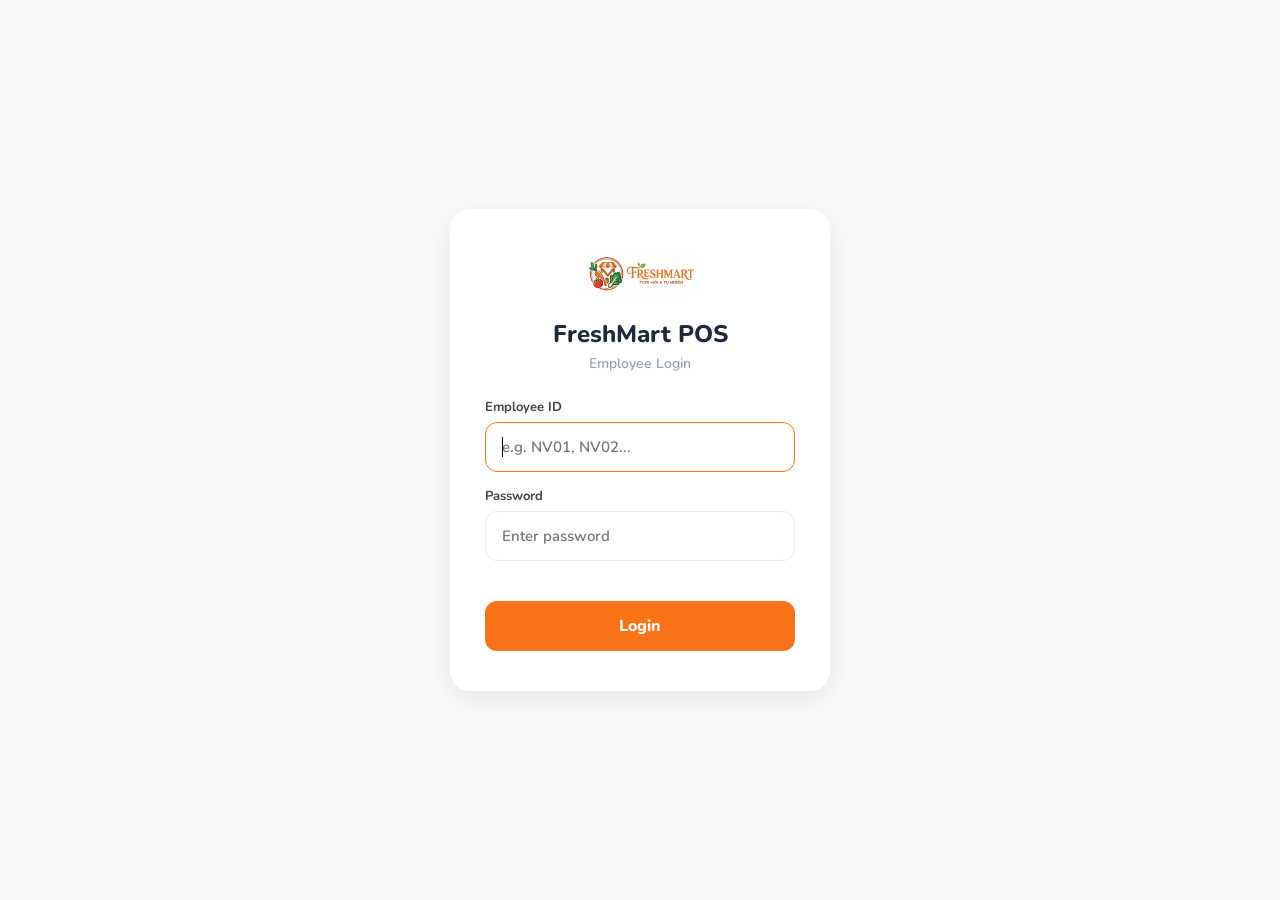
==== commit 998c450c: "UI FreshMart v3" ====
--- a/frontend/index.html
+++ b/frontend/index.html
@@ -78,7 +78,7 @@
         <div class="customer-section">
           <div class="customer-header" onclick="toggleCustomer()">
             <span>👤 Customer</span>
-            <span id="customer-display" class="customer-tag">Walk-in</span>
+            <span id="customer-display" class="customer-tag">No customer</span>
           </div>
           <div id="customer-fields" class="customer-fields" style="display:none;">
             <input type="text" id="inp-sdt" placeholder="Phone number..." oninput="lookupCustomer(this.value)">
@@ -86,16 +86,42 @@
           </div>
         </div>
 
+        <!-- Active Promotions -->
+        <div class="promo-section" id="promo-section" style="display:none;">
+          <div class="promo-section-header" onclick="togglePromoPanel()">
+            <span><i class="fa-solid fa-tags"></i> Khuyến mãi đang áp dụng</span>
+            <i class="fa-solid fa-chevron-down promo-toggle-icon" id="promo-toggle-icon"></i>
+          </div>
+          <div class="promo-section-body" id="promo-section-body"></div>
+        </div>
+
+        <!-- Points Redemption -->
+        <div class="points-section" id="points-section" style="display:none;">
+          <div class="points-header">
+            <span><i class="fa-solid fa-coins"></i> Dùng điểm tích lũy</span>
+            <span class="points-available" id="points-available">0 điểm</span>
+          </div>
+          <div class="points-body">
+            <div class="points-input-row">
+              <input type="number" id="inp-points" min="0" value="0" placeholder="0" oninput="onPointsChange()">
+              <span class="points-value" id="points-value">= 0₫</span>
+              <button class="points-use-all" onclick="useAllPoints()">Dùng hết</button>
+            </div>
+            <p class="points-hint" id="points-hint">10 điểm = 1₫ · Tích lũy 1% trên mỗi đơn</p>
+          </div>
+        </div>
+
         <!-- Summary -->
         <div class="summary">
-          <p>Subtotal <span id="subtotal">$0.00</span></p>
-          <p id="discount-row" style="display:none; color:#22C55E;">Discount <span id="discount">-$0.00</span></p>
-          <p>VAT (10%) <span id="tax">$0.00</span></p>
-          <p class="summary-total">Total <span id="total">$0.00</span></p>
+          <p>Tạm tính <span id="subtotal">0₫</span></p>
+          <p id="discount-row" style="display:none; color:#22C55E;">Giảm giá <span id="discount">-0₫</span></p>
+          <p id="points-discount-row" style="display:none; color:#8B5CF6;">Điểm giảm <span id="points-discount">-0₫</span></p>
+          <p>VAT (10%) <span id="tax">0₫</span></p>
+          <p class="summary-total">Tổng cộng <span id="total">0₫</span></p>
         </div>
 
         <button class="pay-btn" onclick="openPaymentModal()">
-          <i class="fa-solid fa-credit-card"></i> PAY
+          <i class="fa-solid fa-credit-card"></i> THANH TOÁN
         </button>
       </div>
     </div>
@@ -104,11 +130,11 @@
     <div id="modal-clear" class="modal-overlay">
       <div class="modal-content">
         <div class="modal-icon">⚠️</div>
-        <h3>Clear Invoice</h3>
-        <p>Remove all items from the current invoice?</p>
+        <h3>Xóa hóa đơn</h3>
+        <p>Xóa tất cả sản phẩm khỏi hóa đơn?</p>
         <div class="modal-buttons">
-          <button class="btn-cancel" onclick="closeAllModals()">Cancel</button>
-          <button class="btn-confirm" onclick="confirmClear()">Clear</button>
+          <button class="btn-cancel" onclick="closeAllModals()">Hủy</button>
+          <button class="btn-confirm" onclick="confirmClear()">Xóa</button>
         </div>
       </div>
     </div>
@@ -116,9 +142,30 @@
     <!-- MODAL: Payment Method -->
     <div id="modal-payment" class="modal-overlay">
       <div class="modal-card">
-        <h3>Select Payment Method</h3>
+        <h3>Chọn phương thức thanh toán</h3>
         <div id="payment-methods" class="method-grid"></div>
-        <button class="btn-cancel" style="margin-top:15px;" onclick="closeAllModals()">Cancel</button>
+        <button class="btn-cancel" style="margin-top:15px; width:100%;" onclick="closeAllModals()">Hủy</button>
+      </div>
+    </div>
+
+    <!-- MODAL: Add Customer -->
+    <div id="modal-add-customer" class="modal-overlay">
+      <div class="modal-content">
+        <h3>Thêm khách hàng mới</h3>
+        <form onsubmit="saveNewCustomer(event)">
+          <div style="margin:15px 0;">
+            <label style="font-size:13px;font-weight:600;">SĐT:</label>
+            <input type="text" id="new-cust-sdt" style="width:100%;padding:8px;margin-top:4px;border:1px solid #ddd;border-radius:8px;" required>
+          </div>
+          <div style="margin:15px 0;">
+            <label style="font-size:13px;font-weight:600;">Họ tên:</label>
+            <input type="text" id="new-cust-name" style="width:100%;padding:8px;margin-top:4px;border:1px solid #ddd;border-radius:8px;" required>
+          </div>
+          <div class="modal-buttons">
+            <button type="button" class="btn-cancel" onclick="closeAllModals()">Hủy</button>
+            <button type="submit" class="btn-confirm">Lưu</button>
+          </div>
+        </form>
       </div>
     </div>
 
@@ -127,29 +174,30 @@
       <div class="receipt-paper">
         <div class="receipt-head">
           <h3>FreshMart</h3>
-          <p>Receipt <span id="rec-mahd"></span></p>
+          <p>Hóa đơn <span id="rec-mahd"></span></p>
           <p id="rec-date" style="font-size:12px;"></p>
         </div>
         <div class="receipt-info">
-          <p>Cashier: <span id="rec-employee"></span></p>
-          <p>Customer: <span id="rec-customer"></span></p>
-          <p>Payment: <span id="rec-method"></span></p>
+          <p>Thu ngân: <span id="rec-employee"></span></p>
+          <p>Khách hàng: <span id="rec-customer"></span></p>
+          <p>Thanh toán: <span id="rec-method"></span></p>
         </div>
         <div id="rec-items-list" class="receipt-items"></div>
         <div class="receipt-total-box">
-          <div class="rec-row"><span>Subtotal</span><span id="rec-sub"></span></div>
-          <div class="rec-row" id="rec-discount-row" style="display:none; color:#22C55E;"><span>Discount</span><span id="rec-discount"></span></div>
+          <div class="rec-row"><span>Tạm tính</span><span id="rec-sub"></span></div>
+          <div class="rec-row" id="rec-discount-row" style="display:none; color:#22C55E;"><span>Giảm giá</span><span id="rec-discount"></span></div>
+          <div class="rec-row" id="rec-points-row" style="display:none; color:#8B5CF6;"><span>Điểm giảm</span><span id="rec-points-discount"></span></div>
           <div class="rec-row"><span>VAT (10%)</span><span id="rec-tax"></span></div>
-          <div class="rec-row bold"><span>TOTAL</span><span id="rec-total"></span></div>
+          <div class="rec-row bold"><span>TỔNG CỘNG</span><span id="rec-total"></span></div>
         </div>
         <div id="rec-points" style="text-align:center; margin-top:8px; font-size:12px; color:#999;"></div>
         <button class="btn-print-final" onclick="finishOrder()">
-          <i class="fa-solid fa-print"></i> Done & Next Customer
+          <i class="fa-solid fa-print"></i> Xong & Khách tiếp theo
         </button>
       </div>
     </div>
 
-    <script src="javascript/mock-data.js"></script>
+    <script src="javascript/api.js"></script>
     <script src="main.js"></script>
   </body>
 </html>
--- a/frontend/style.css
+++ b/frontend/style.css
@@ -222,6 +222,11 @@
   position: absolute; top: 8px; left: 8px; background: var(--green); color: #fff;
   padding: 3px 8px; border-radius: 6px; font-size: 11px; font-weight: 800;
 }
+.card-promo-name {
+  color: var(--green) !important; font-size: 11px; font-weight: 700;
+  display: flex; align-items: center; gap: 4px; margin-top: 2px;
+}
+.card-promo-name i { font-size: 10px; }
 
 
 /* ══════ RIGHT PANEL (Invoice) ══════ */
@@ -279,6 +284,11 @@
 .cart-info { flex: 1; min-width: 0; }
 .cart-info .name { font-size: 13px; font-weight: 700; color: var(--text); margin: 0; white-space: nowrap; overflow: hidden; text-overflow: ellipsis; }
 .cart-info .price { font-size: 12px; color: var(--orange); font-weight: 700; margin: 2px 0 0; }
+.cart-promo-tag {
+  font-size: 10px; color: var(--green); font-weight: 700; margin: 2px 0 0;
+  display: flex; align-items: center; gap: 3px;
+}
+.cart-promo-tag i { font-size: 9px; }
 
 .cart-qty { display: flex; align-items: center; gap: 6px; flex-shrink: 0; }
 .cart-qty button {
@@ -320,6 +330,72 @@
   display: flex; flex-direction: column; gap: 2px;
   font-size: 12px; font-weight: 600; color: #555;
 }
+
+/* Promo Panel */
+.promo-section {
+  border: 1px solid #dcfce7; border-radius: 12px; background: #f0fdf4; margin-bottom: 10px;
+  overflow: hidden;
+}
+.promo-section-header {
+  display: flex; justify-content: space-between; align-items: center;
+  padding: 10px 14px; cursor: pointer; font-size: 13px; font-weight: 700; color: var(--green);
+}
+.promo-section-header:hover { background: #dcfce7; }
+.promo-toggle-icon { font-size: 10px; transition: transform .2s; color: var(--green); }
+.promo-section-body { padding: 0 14px 12px; }
+.promo-panel-item { margin-bottom: 10px; }
+.promo-panel-item:last-child { margin-bottom: 0; }
+.promo-panel-header {
+  font-size: 12px; color: #333; margin-bottom: 6px;
+  display: flex; align-items: center; gap: 6px; flex-wrap: wrap;
+}
+.promo-panel-header i { color: var(--orange); }
+.promo-panel-date { font-size: 10px; color: #999; font-weight: 400; margin-left: auto; }
+.promo-product-row {
+  display: flex; justify-content: space-between; align-items: center;
+  padding: 5px 8px; border-radius: 6px; font-size: 12px; margin-bottom: 2px;
+  gap: 8px; min-width: 0;
+}
+.promo-product-row.applied { background: #dcfce7; }
+.promo-product-row.not-applied { background: #fff; border: 1px dashed #d1d5db; }
+.promo-product-name { font-weight: 600; color: #333; overflow: hidden; text-overflow: ellipsis; white-space: nowrap; min-width: 0; flex: 1; }
+.promo-product-name small { color: #999; font-weight: 400; }
+.promo-product-discount { font-weight: 800; color: var(--green); white-space: nowrap; flex-shrink: 0; }
+.promo-product-status {
+  font-size: 11px; padding: 2px 8px 6px; display: flex; align-items: center; gap: 4px;
+  flex-wrap: wrap; word-break: break-word;
+}
+.promo-product-status.applied { color: var(--green); font-weight: 700; }
+.promo-product-status.not-applied { color: #999; font-weight: 600; }
+.promo-product-status i { font-size: 10px; }
+
+/* Points Redemption */
+.points-section {
+  border: 1px solid #ede9fe; border-radius: 12px; background: #f5f3ff; margin-bottom: 10px;
+  padding: 10px 14px;
+}
+.points-header {
+  display: flex; justify-content: space-between; align-items: center;
+  font-size: 13px; font-weight: 700; color: #7C3AED; margin-bottom: 8px;
+}
+.points-available { font-size: 12px; color: #8B5CF6; font-weight: 600; }
+.points-input-row {
+  display: flex; align-items: center; gap: 8px;
+}
+.points-input-row input {
+  width: 80px; padding: 6px 10px; border: 1px solid #ddd6fe; border-radius: 8px;
+  font-size: 13px; font-family: 'Nunito', sans-serif; font-weight: 700; text-align: center;
+  outline: none; color: #7C3AED;
+}
+.points-input-row input:focus { border-color: #8B5CF6; box-shadow: 0 0 0 3px rgba(139,92,246,0.1); }
+.points-value { font-size: 12px; font-weight: 700; color: #8B5CF6; }
+.points-use-all {
+  padding: 5px 10px; border: 1px solid #8B5CF6; border-radius: 8px; background: transparent;
+  color: #8B5CF6; font-size: 11px; font-weight: 700; cursor: pointer;
+  font-family: 'Nunito', sans-serif; transition: all .2s;
+}
+.points-use-all:hover { background: #8B5CF6; color: #fff; }
+.points-hint { font-size: 10px; color: #a78bfa; margin-top: 4px; font-weight: 600; }
 
 /* Summary */
 .summary {
@@ -356,6 +432,10 @@
   from { transform: translateY(20px) scale(0.95); opacity: 0; }
   to { transform: translateY(0) scale(1); opacity: 1; }
 }
+@keyframes toastIn {
+  from { transform: translateX(30px); opacity: 0; }
+  to { transform: translateX(0); opacity: 1; }
+}
 
 .modal-content h3 { margin-top: 10px; color: #333; font-size: 18px; }
 .modal-content p { color: #666; margin: 10px 0 20px; font-size: 14px; }
@@ -366,9 +446,9 @@
   flex: 1; padding: 12px; border-radius: 10px; border: none; font-weight: 700; cursor: pointer;
   font-family: 'Nunito', sans-serif; font-size: 14px; transition: opacity .15s;
 }
-.btn-cancel { background: #f3f4f6; color: #666; }
+.btn-cancel { background: #f3f4f6; color: #666; padding: 12px 20px; border-radius: 10px; border: none; font-weight: 700; cursor: pointer; font-family: 'Nunito', sans-serif; font-size: 14px; transition: opacity .15s; }
 .btn-cancel:hover { opacity: 0.8; }
-.btn-confirm { background: var(--orange); color: white; }
+.btn-confirm { background: var(--orange); color: white; padding: 12px 20px; border-radius: 10px; border: none; font-weight: 700; cursor: pointer; font-family: 'Nunito', sans-serif; font-size: 14px; transition: opacity .15s; }
 .btn-confirm:hover { background: var(--orange-hover); }
 
 /* Payment Modal */
@@ -399,6 +479,8 @@
 .receipt-info p { margin-bottom: 4px; }
 .receipt-items { border-bottom: 1px dashed #ccc; padding-bottom: 10px; margin-bottom: 15px; }
 .rec-item-row { display: flex; justify-content: space-between; font-size: 13px; margin-bottom: 4px; }
+.rec-item-promo { font-size: 11px; color: var(--green); font-weight: 600; margin: -2px 0 4px 16px; display: flex; align-items: center; gap: 4px; }
+.rec-item-promo i { font-size: 10px; }
 .receipt-total-box { font-size: 14px; }
 .rec-row { display: flex; justify-content: space-between; margin-bottom: 5px; }
 .rec-row.bold { font-weight: bold; font-size: 18px; border-top: 1px solid #000; padding-top: 10px; margin-top: 10px; }
@@ -424,6 +506,27 @@
 .modal-form-grid {
   display: grid; grid-template-columns: 1fr 1fr; gap: 16px 24px;
 }
+.modal-form-grid .form-group.full-width { grid-column: 1 / -1; }
+.modal-form-grid .form-group input[type="file"] {
+  padding: 8px; font-size: 13px; border: 1px dashed #d1d5db; border-radius: 10px;
+  background: #fafafa; cursor: pointer;
+}
+.modal-form-grid .form-group input[type="file"]:hover { border-color: var(--orange); background: #fff7ed; }
+.img-preview-box {
+  width: 100%; min-height: 60px; border: 2px dashed #e5e7eb; border-radius: 12px;
+  display: flex; align-items: center; justify-content: center;
+  background: #fafafa; overflow: hidden;
+}
+.img-preview-box img {
+  max-width: 100%; max-height: 180px; object-fit: contain; border-radius: 8px;
+  display: block; margin: 0 auto; padding: 8px;
+}
+.img-preview-empty { font-size: 12px; color: #aaa; padding: 16px; }
+.modal-form-card::-webkit-scrollbar { width: 6px; }
+.modal-form-card::-webkit-scrollbar-track { background: transparent; margin: 12px 0; }
+.modal-form-card::-webkit-scrollbar-thumb { background: #d1d5db; border-radius: 10px; }
+.modal-form-card::-webkit-scrollbar-thumb:hover { background: #9ca3af; }
+.modal-form-card { scrollbar-width: thin; scrollbar-color: #d1d5db transparent; }
 .modal-form-footer {
   display: flex; justify-content: flex-end; gap: 12px; margin-top: 25px;
 }
@@ -508,6 +611,25 @@
   padding: 14px; display: flex; flex-direction: column; gap: 8px;
 }
 
+.invoice-toolbar {
+  display: flex; gap: 8px; margin-bottom: 4px;
+}
+.invoice-search-input {
+  flex: 1; padding: 8px 12px; border: 1px solid var(--border); border-radius: 8px;
+  font-family: inherit; font-size: 13px; font-weight: 600; outline: none;
+  transition: border-color .2s;
+}
+.invoice-search-input:focus { border-color: var(--orange); }
+.invoice-sort-select {
+  padding: 8px 30px 8px 10px; border: 1px solid var(--border); border-radius: 8px;
+  font-family: inherit; font-size: 13px; font-weight: 600; background: #fff;
+  appearance: none; -webkit-appearance: none;
+  background-image: url("data:image/svg+xml,%3Csvg xmlns='http://www.w3.org/2000/svg' width='12' height='12' viewBox='0 0 24 24' fill='none' stroke='%2394A3B8' stroke-width='2.5' stroke-linecap='round' stroke-linejoin='round'%3E%3Cpolyline points='6 9 12 15 18 9'/%3E%3C/svg%3E");
+  background-repeat: no-repeat; background-position: right 8px center;
+  cursor: pointer; outline: none;
+}
+.invoice-sort-select:focus { border-color: var(--orange); }
+
 .invoice-order-item {
   background: #f8fafc; border-radius: 10px; border: 1px solid transparent;
   padding: 10px 14px; display: flex; justify-content: space-between; align-items: center;
@@ -599,11 +721,25 @@
 .form-group { display: flex; flex-direction: column; gap: 8px; }
 .form-group label { font-weight: 700; font-size: 14px; color: #1a1a1a; }
 .form-group input, .form-group select {
-  padding: 12px 14px; border: 1px solid #f3f4f6; border-radius: 10px; font-size: 14px;
-  outline: none; color: #333; font-family: 'Nunito', sans-serif;
-}
-.form-group input:focus, .form-group select:focus { border-color: var(--orange); }
+  padding: 12px 14px; border: 1px solid #e5e7eb; border-radius: 10px; font-size: 14px;
+  outline: none; color: #333; font-family: 'Nunito', sans-serif; background: #fff;
+  transition: border-color .2s, box-shadow .2s;
+}
+.form-group input:focus, .form-group select:focus {
+  border-color: var(--orange); box-shadow: 0 0 0 3px rgba(249,115,22,0.1);
+}
+.form-group input:hover, .form-group select:hover { border-color: #cbd5e1; }
 .form-group input::placeholder { color: #d1d5db; }
+.form-group select {
+  appearance: none; -webkit-appearance: none; -moz-appearance: none;
+  background-image: url("data:image/svg+xml,%3Csvg xmlns='http://www.w3.org/2000/svg' width='12' height='12' viewBox='0 0 24 24' fill='none' stroke='%23999' stroke-width='2.5' stroke-linecap='round' stroke-linejoin='round'%3E%3Cpolyline points='6 9 12 15 18 9'/%3E%3C/svg%3E");
+  background-repeat: no-repeat; background-position: right 14px center;
+  padding-right: 38px; cursor: pointer;
+}
+.form-group select:focus {
+  background-image: url("data:image/svg+xml,%3Csvg xmlns='http://www.w3.org/2000/svg' width='12' height='12' viewBox='0 0 24 24' fill='none' stroke='%23F97316' stroke-width='2.5' stroke-linecap='round' stroke-linejoin='round'%3E%3Cpolyline points='6 9 12 15 18 9'/%3E%3C/svg%3E");
+}
+.form-group select option { padding: 10px; font-family: 'Nunito', sans-serif; }
 
 .form-footer { display: flex; justify-content: center; margin-top: 40px; }
 .save-btn {
@@ -622,20 +758,21 @@
 .dropdown { position: relative; }
 .dropdown-toggle {
   display: flex; align-items: center; gap: 8px;
-  padding: 9px 14px; border: 1.5px solid var(--border); border-radius: 10px;
+  padding: 10px 16px; border: 1.5px solid #e5e7eb; border-radius: 10px;
   background: #fff; font-family: 'Nunito', sans-serif; font-size: 13px; font-weight: 700;
   color: var(--text); cursor: pointer; transition: all .2s;
 }
-.dropdown-toggle:hover { border-color: #cbd5e1; background: #fafbfc; }
+.dropdown-toggle:hover { border-color: #cbd5e1; background: #fafbfc; box-shadow: 0 2px 8px rgba(0,0,0,0.04); }
+.dropdown-toggle:active, .dropdown-toggle.open { border-color: var(--orange); box-shadow: 0 0 0 3px rgba(249,115,22,0.1); }
 .dropdown-toggle .fa-filter { font-size: 11px; color: var(--muted); }
 .dropdown-arrow { font-size: 10px; color: var(--muted); transition: transform .2s; margin-left: 2px; }
 .dropdown-menu.open ~ .dropdown-toggle .dropdown-arrow,
 .dropdown .dropdown-menu.open + .dropdown-toggle .dropdown-arrow { transform: rotate(180deg); }
 
 .dropdown-menu {
-  position: absolute; top: calc(100% + 6px); right: 0; min-width: 180px;
-  background: #fff; border: 1.5px solid var(--border); border-radius: 12px;
-  box-shadow: 0 8px 24px rgba(0,0,0,0.1); padding: 6px;
+  position: absolute; top: calc(100% + 8px); right: 0; min-width: 200px;
+  background: #fff; border: 1.5px solid #e5e7eb; border-radius: 12px;
+  box-shadow: 0 12px 32px rgba(0,0,0,0.12); padding: 6px;
   opacity: 0; visibility: hidden; transform: translateY(-8px);
   transition: all .2s ease; z-index: 500;
 }
@@ -646,7 +783,7 @@
   padding: 10px 14px; border-radius: 8px; font-size: 13px; font-weight: 600;
   color: #555; cursor: pointer; transition: all .15s;
 }
-.dropdown-item:hover { background: #f9fafb; color: var(--text); }
+.dropdown-item:hover { background: #f8f9fa; color: var(--text); transform: translateX(2px); }
 .dropdown-item.active { background: var(--orange-light); color: var(--orange); font-weight: 700; }
 .dropdown-item i { width: 16px; text-align: center; font-size: 13px; }
 .dropdown-item.active i { color: var(--orange) !important; }
@@ -683,8 +820,8 @@
 .noti-time { font-size: 11px; font-weight: 700; color: var(--muted); white-space: nowrap; }
 .noti-body .content { font-size: 13px; color: #555; line-height: 1.5; font-weight: 600; }
 
-.noti-item.read { opacity: 0.55; }
-.noti-item.read:hover { opacity: 0.75; }
+.noti-item.read { opacity: 0.55; border-left: 3px solid transparent; background: #f9fafb; }
+.noti-item.read:hover { opacity: 0.75; background: #f3f4f6; }
 
 
 /* ══════ ACCOUNT PAGE ══════ */
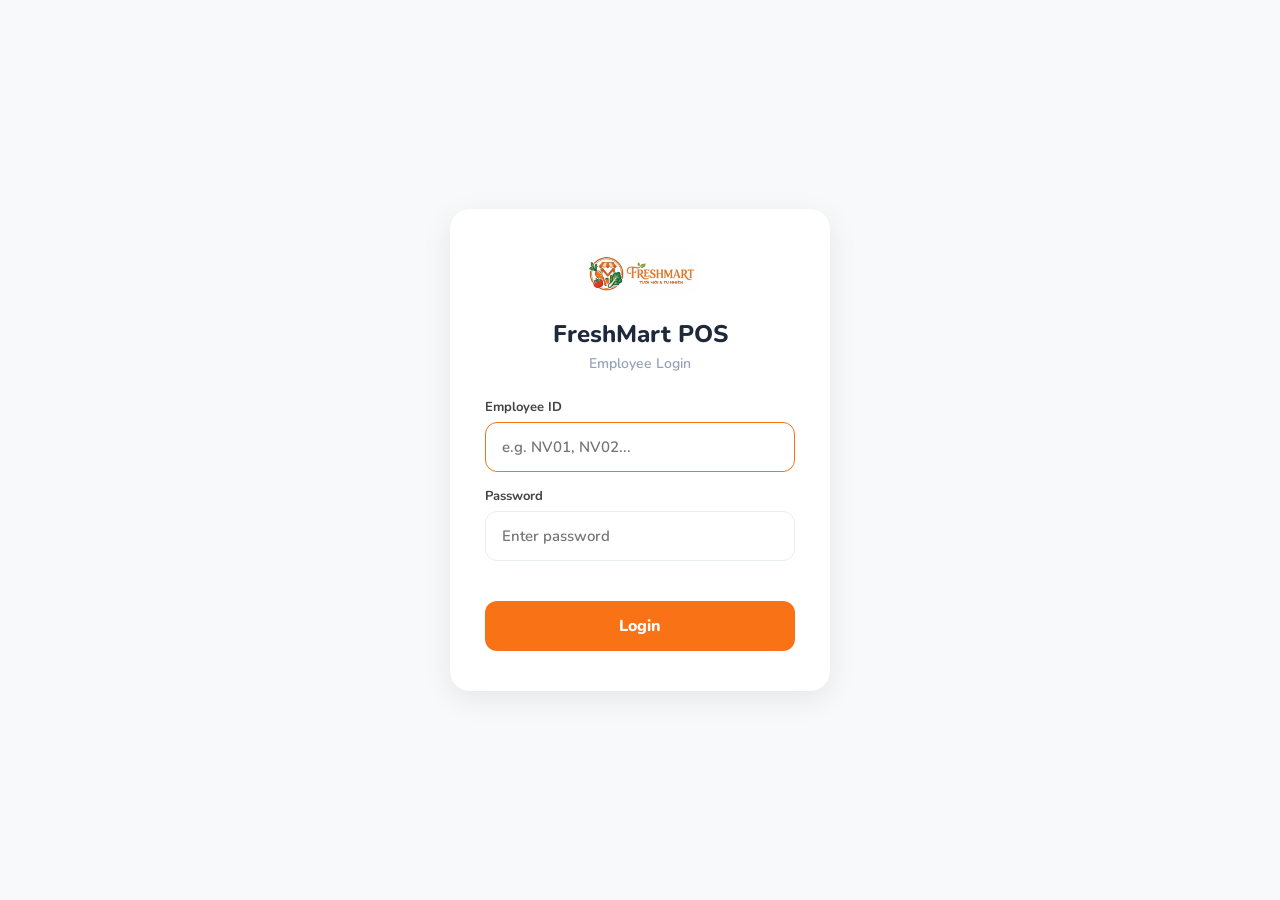
==== commit df5d589f: "feat: add modals, notifications, products, and tables styles; implement cart, customer, payment, poi" ====
--- a/frontend/index.html
+++ b/frontend/index.html
@@ -4,7 +4,11 @@
     <meta charset="UTF-8" />
     <meta name="viewport" content="width=device-width, initial-scale=1.0" />
     <title>FreshMart - POS</title>
-    <link rel="stylesheet" href="style.css" />
+    <link rel="stylesheet" href="css/common.css" />
+    <link rel="stylesheet" href="css/layout.css" />
+    <link rel="stylesheet" href="css/products.css" />
+    <link rel="stylesheet" href="css/invoice-panel.css" />
+    <link rel="stylesheet" href="css/modals.css" />
     <link rel="stylesheet" href="https://cdnjs.cloudflare.com/ajax/libs/font-awesome/6.5.1/css/all.min.css" />
     <link href="https://fonts.googleapis.com/css2?family=Nunito:wght@400;600;700;800&display=swap" rel="stylesheet" />
   </head>
@@ -198,6 +202,11 @@
     </div>
 
     <script src="javascript/api.js"></script>
+    <script src="javascript/cart.js"></script>
+    <script src="javascript/customer.js"></script>
+    <script src="javascript/promotions.js"></script>
+    <script src="javascript/points.js"></script>
+    <script src="javascript/payment.js"></script>
     <script src="main.js"></script>
   </body>
 </html>
--- a/frontend/css/common.css
+++ b/frontend/css/common.css
@@ -0,0 +1,26 @@
+/* ══════════════════════════════════════════
+   FreshMart POS — Stylesheet
+   ══════════════════════════════════════════ */
+
+* { margin: 0; padding: 0; box-sizing: border-box; }
+
+:root {
+  --orange: #F97316;
+  --orange-light: #FFF7ED;
+  --orange-hover: #EA580C;
+  --green: #22C55E;
+  --green-bg: #DCFCE7;
+  --red: #EF4444;
+  --red-bg: #FEF2F2;
+  --bg: #F8F9FB;
+  --text: #1E293B;
+  --muted: #94A3B8;
+  --border: #E8EDF2;
+}
+
+body {
+  font-family: 'Nunito', sans-serif;
+  background: #fff;
+  color: var(--text);
+  margin: 0;
+}
--- a/frontend/css/layout.css
+++ b/frontend/css/layout.css
@@ -0,0 +1,79 @@
+/* ══════ APP LAYOUT ══════ */
+
+.app {
+  display: flex;
+  width: 100%;
+  height: 100vh;
+  background: #fff;
+  overflow: hidden;
+}
+
+
+/* ══════ SIDEBAR ══════ */
+
+.sidebar {
+  width: 70px;
+  background: #fff;
+  display: flex;
+  flex-direction: column;
+  align-items: center;
+  padding: 16px 0;
+  justify-content: space-between;
+  border-right: 1px solid var(--border);
+  flex-shrink: 0;
+}
+
+.menu { display: flex; flex-direction: column; gap: 10px; align-items: center; }
+.bottom { margin-bottom: 10px; }
+
+.nav-item {
+  width: 42px; height: 42px; display: flex; align-items: center; justify-content: center;
+  border-radius: 12px; cursor: pointer; color: #c4c4c4; transition: all .2s ease; text-decoration: none;
+}
+.nav-item svg { width: 20px; height: 20px; stroke: currentColor; fill: none; stroke-width: 2; }
+.nav-item:hover { background: #f9fafb; color: #6b7280; }
+.nav-item.active { background: var(--orange-light); color: var(--orange); }
+
+
+/* ══════ MAIN AREA ══════ */
+
+.main {
+  flex: 1;
+  background: #fff;
+  display: flex;
+  flex-direction: column;
+  overflow: hidden;
+  margin-right: 350px;
+}
+
+/* Sub-pages main content (no right panel) */
+.main-content {
+  flex: 1;
+  padding: 30px 40px;
+  background: #fff;
+  overflow-y: auto;
+}
+
+.topbar {
+  background: #fff;
+  display: flex;
+  align-items: center;
+  justify-content: space-between;
+  padding: 12px 25px;
+  border-bottom: 1px solid #eee;
+  flex-shrink: 0;
+}
+
+.logo-img { width: 140px; height: auto; border-radius: 50px; object-fit: contain; }
+
+.search input {
+  width: 350px; padding: 10px 16px; border-radius: 20px; border: 1px solid #e5e7eb;
+  outline: none; font-family: 'Nunito', sans-serif; font-size: 13px; font-weight: 600;
+}
+.search input:focus { border-color: var(--orange); }
+
+.employee-info { display: flex; align-items: center; gap: 10px; font-size: 13px; font-weight: 600; color: #444; }
+.avatar {
+  background: var(--orange); color: white; width: 35px; height: 35px; border-radius: 50%;
+  display: flex; align-items: center; justify-content: center; font-size: 16px;
+}
--- a/frontend/css/products.css
+++ b/frontend/css/products.css
@@ -0,0 +1,71 @@
+/* ══════ CATEGORY TABS ══════ */
+
+.category-tabs {
+  display: flex;
+  gap: 8px;
+  padding: 12px 25px;
+  overflow-x: auto;
+  flex-shrink: 0;
+  border-bottom: 1px solid #f3f4f6;
+}
+
+.category-tabs::-webkit-scrollbar { height: 0; }
+
+.cat-tab {
+  padding: 8px 18px;
+  border: 1px solid var(--border);
+  border-radius: 20px;
+  background: #fff;
+  color: #666;
+  font-size: 13px;
+  font-weight: 700;
+  font-family: 'Nunito', sans-serif;
+  cursor: pointer;
+  white-space: nowrap;
+  transition: all .15s;
+}
+
+.cat-tab:hover { border-color: var(--orange); color: var(--orange); }
+.cat-tab.active { background: var(--orange); color: #fff; border-color: var(--orange); }
+
+
+/* ══════ PRODUCT GRID ══════ */
+
+.content { padding: 20px 25px; overflow-y: auto; flex: 1; }
+
+.menu-grid {
+  display: grid;
+  grid-template-columns: repeat(auto-fill, minmax(180px, 1fr));
+  gap: 15px;
+}
+
+.menu-grid .card {
+  background: #fff;
+  border-radius: 12px;
+  border: 1px solid #f3f4f6;
+  overflow: hidden;
+  transition: all .2s;
+  cursor: pointer;
+  position: relative;
+}
+.menu-grid .card:hover { transform: translateY(-2px); box-shadow: 0 4px 15px rgba(0,0,0,0.08); border-color: #fed7aa; }
+.menu-grid .card.out-of-stock { opacity: 0.4; pointer-events: none; }
+
+.menu-grid .card img { width: 100%; height: 120px; object-fit: cover; }
+
+.card-body { padding: 10px 12px; }
+
+.title { display: flex; justify-content: space-between; font-weight: 700; font-size: 13px; margin-bottom: 4px; }
+.title span { color: var(--orange); font-size: 12px; text-align: right; }
+
+.card-body p { font-size: 11px; color: var(--muted); font-weight: 600; }
+
+.promo-badge {
+  position: absolute; top: 8px; left: 8px; background: var(--green); color: #fff;
+  padding: 3px 8px; border-radius: 6px; font-size: 11px; font-weight: 800;
+}
+.card-promo-name {
+  color: var(--green) !important; font-size: 11px; font-weight: 700;
+  display: flex; align-items: center; gap: 4px; margin-top: 2px;
+}
+.card-promo-name i { font-size: 10px; }
--- a/frontend/css/invoice-panel.css
+++ b/frontend/css/invoice-panel.css
@@ -0,0 +1,185 @@
+/* ══════ RIGHT PANEL (Invoice) ══════ */
+
+.right-panel {
+  width: 350px;
+  background: #fff;
+  border-left: 1px solid #eee;
+  padding: 20px;
+  display: flex;
+  flex-direction: column;
+  height: 100vh;
+  position: fixed;
+  top: 0; right: 0;
+  z-index: 100;
+  box-shadow: -4px 0 20px rgba(0,0,0,0.04);
+}
+
+.right-panel-header {
+  display: flex;
+  justify-content: space-between;
+  align-items: center;
+  margin-bottom: 15px;
+}
+
+.right-panel-header h3 { font-size: 18px; font-weight: 800; }
+
+.close-btn {
+  background: none; border: none; font-size: 16px; color: #ccc; cursor: pointer;
+  width: 32px; height: 32px; border-radius: 8px; display: flex; align-items: center; justify-content: center;
+  transition: all .2s;
+}
+.close-btn:hover { background: var(--red-bg); color: var(--red); }
+
+/* Cart Items */
+#cart-items { flex: 1; overflow-y: auto; margin-bottom: 10px; padding-right: 4px; }
+#cart-items::-webkit-scrollbar { width: 3px; }
+#cart-items::-webkit-scrollbar-thumb { background: #e5e7eb; border-radius: 3px; }
+
+.cart-empty {
+  text-align: center; color: #d1d5db; margin-top: 60px;
+}
+.cart-empty i { font-size: 40px; margin-bottom: 10px; display: block; }
+.cart-empty p { font-size: 14px; font-weight: 600; }
+
+.cart-item {
+  display: flex; align-items: center; gap: 10px;
+  padding: 8px 10px; border-radius: 10px; background: #f9fafb; border: 1px solid #f3f4f6;
+  margin-bottom: 6px; transition: background .15s;
+}
+.cart-item:hover { background: var(--orange-light); border-color: #fed7aa; }
+
+.cart-img { width: 42px; height: 42px; border-radius: 8px; object-fit: cover; flex-shrink: 0; }
+
+.cart-info { flex: 1; min-width: 0; }
+.cart-info .name { font-size: 13px; font-weight: 700; color: var(--text); margin: 0; white-space: nowrap; overflow: hidden; text-overflow: ellipsis; }
+.cart-info .price { font-size: 12px; color: var(--orange); font-weight: 700; margin: 2px 0 0; }
+.cart-promo-tag {
+  font-size: 10px; color: var(--green); font-weight: 700; margin: 2px 0 0;
+  display: flex; align-items: center; gap: 3px;
+}
+.cart-promo-tag i { font-size: 9px; }
+
+.cart-qty { display: flex; align-items: center; gap: 6px; flex-shrink: 0; }
+.cart-qty button {
+  width: 22px; height: 22px; padding: 0; border-radius: 6px; background: #fff; border: 1px solid #ddd;
+  color: var(--orange); font-size: 14px; cursor: pointer; display: flex; align-items: center; justify-content: center;
+  font-weight: 700; font-family: 'Nunito', sans-serif; transition: all .15s;
+}
+.cart-qty button:hover { background: var(--orange); color: #fff; border-color: var(--orange); }
+.cart-qty span { font-size: 13px; font-weight: 800; min-width: 16px; text-align: center; }
+
+.cart-line-total { font-weight: 800; font-size: 13px; flex-shrink: 0; min-width: 55px; text-align: right; }
+
+/* Customer Section */
+.customer-section {
+  border-top: 1px solid #f3f4f6;
+  padding-top: 10px;
+  margin-bottom: 8px;
+}
+.customer-header {
+  display: flex; justify-content: space-between; align-items: center;
+  cursor: pointer; padding: 6px 0; font-size: 13px; font-weight: 700; color: #555;
+}
+.customer-tag {
+  font-size: 12px; font-weight: 700; color: var(--muted); background: #f3f4f6;
+  padding: 3px 10px; border-radius: 12px;
+}
+.customer-tag.found { background: var(--green-bg); color: var(--green); }
+
+.customer-fields {
+  display: flex; flex-direction: column; gap: 8px; padding: 8px 0;
+}
+.customer-fields input {
+  padding: 9px 12px; border: 1px solid var(--border); border-radius: 8px;
+  font-size: 13px; font-family: 'Nunito', sans-serif; font-weight: 600; outline: none;
+}
+.customer-fields input:focus { border-color: var(--orange); }
+
+.customer-info-box {
+  display: flex; flex-direction: column; gap: 2px;
+  font-size: 12px; font-weight: 600; color: #555;
+}
+
+/* Promo Panel */
+.promo-section {
+  border: 1px solid #dcfce7; border-radius: 12px; background: #f0fdf4; margin-bottom: 10px;
+  overflow: hidden;
+}
+.promo-section-header {
+  display: flex; justify-content: space-between; align-items: center;
+  padding: 10px 14px; cursor: pointer; font-size: 13px; font-weight: 700; color: var(--green);
+}
+.promo-section-header:hover { background: #dcfce7; }
+.promo-toggle-icon { font-size: 10px; transition: transform .2s; color: var(--green); }
+.promo-section-body { padding: 0 14px 12px; }
+.promo-panel-item { margin-bottom: 10px; }
+.promo-panel-item:last-child { margin-bottom: 0; }
+.promo-panel-header {
+  font-size: 12px; color: #333; margin-bottom: 6px;
+  display: flex; align-items: center; gap: 6px; flex-wrap: wrap;
+}
+.promo-panel-header i { color: var(--orange); }
+.promo-panel-date { font-size: 10px; color: #999; font-weight: 400; margin-left: auto; }
+.promo-product-row {
+  display: flex; justify-content: space-between; align-items: center;
+  padding: 5px 8px; border-radius: 6px; font-size: 12px; margin-bottom: 2px;
+  gap: 8px; min-width: 0;
+}
+.promo-product-row.applied { background: #dcfce7; }
+.promo-product-row.not-applied { background: #fff; border: 1px dashed #d1d5db; }
+.promo-product-name { font-weight: 600; color: #333; overflow: hidden; text-overflow: ellipsis; white-space: nowrap; min-width: 0; flex: 1; }
+.promo-product-name small { color: #999; font-weight: 400; }
+.promo-product-discount { font-weight: 800; color: var(--green); white-space: nowrap; flex-shrink: 0; }
+.promo-product-status {
+  font-size: 11px; padding: 2px 8px 6px; display: flex; align-items: center; gap: 4px;
+  flex-wrap: wrap; word-break: break-word;
+}
+.promo-product-status.applied { color: var(--green); font-weight: 700; }
+.promo-product-status.not-applied { color: #999; font-weight: 600; }
+.promo-product-status i { font-size: 10px; }
+
+/* Points Redemption */
+.points-section {
+  border: 1px solid #ede9fe; border-radius: 12px; background: #f5f3ff; margin-bottom: 10px;
+  padding: 10px 14px;
+}
+.points-header {
+  display: flex; justify-content: space-between; align-items: center;
+  font-size: 13px; font-weight: 700; color: #7C3AED; margin-bottom: 8px;
+}
+.points-available { font-size: 12px; color: #8B5CF6; font-weight: 600; }
+.points-input-row {
+  display: flex; align-items: center; gap: 8px;
+}
+.points-input-row input {
+  width: 80px; padding: 6px 10px; border: 1px solid #ddd6fe; border-radius: 8px;
+  font-size: 13px; font-family: 'Nunito', sans-serif; font-weight: 700; text-align: center;
+  outline: none; color: #7C3AED;
+}
+.points-input-row input:focus { border-color: #8B5CF6; box-shadow: 0 0 0 3px rgba(139,92,246,0.1); }
+.points-value { font-size: 12px; font-weight: 700; color: #8B5CF6; }
+.points-use-all {
+  padding: 5px 10px; border: 1px solid #8B5CF6; border-radius: 8px; background: transparent;
+  color: #8B5CF6; font-size: 11px; font-weight: 700; cursor: pointer;
+  font-family: 'Nunito', sans-serif; transition: all .2s;
+}
+.points-use-all:hover { background: #8B5CF6; color: #fff; }
+.points-hint { font-size: 10px; color: #a78bfa; margin-top: 4px; font-weight: 600; }
+
+/* Summary */
+.summary {
+  background: #f9fafb; border: 1px solid #f3f4f6; border-radius: 12px;
+  padding: 14px 14px; margin-bottom: 10px;
+}
+.summary p { display: flex; justify-content: space-between; margin-bottom: 6px; color: #666; font-size: 13px; font-weight: 600; }
+.summary .summary-total { font-size: 16px; font-weight: 800; color: var(--text); margin-top: 8px; padding-top: 8px; border-top: 1px solid var(--border); }
+
+/* Pay Button */
+.pay-btn {
+  width: 100%; padding: 14px; background: var(--orange); color: white; border: none;
+  border-radius: 12px; font-weight: 800; font-size: 16px; cursor: pointer;
+  font-family: 'Nunito', sans-serif;
+  box-shadow: 0 4px 14px rgba(249,115,22,0.3); transition: all .2s;
+  display: flex; align-items: center; justify-content: center; gap: 8px;
+}
+.pay-btn:hover { background: var(--orange-hover); transform: translateY(-1px); box-shadow: 0 6px 20px rgba(249,115,22,0.4); }
--- a/frontend/css/modals.css
+++ b/frontend/css/modals.css
@@ -0,0 +1,119 @@
+/* ══════ MODALS ══════ */
+
+.modal-overlay {
+  position: fixed; top: 0; left: 0; width: 100%; height: 100%;
+  background: rgba(0,0,0,0.5); display: none; justify-content: center; align-items: center; z-index: 2000;
+}
+
+.modal-content {
+  background: white; padding: 30px; border-radius: 20px; width: 350px; text-align: center;
+  box-shadow: 0 10px 25px rgba(0,0,0,0.2); animation: modalIn .25s ease;
+}
+
+@keyframes modalIn {
+  from { transform: translateY(20px) scale(0.95); opacity: 0; }
+  to { transform: translateY(0) scale(1); opacity: 1; }
+}
+@keyframes toastIn {
+  from { transform: translateX(30px); opacity: 0; }
+  to { transform: translateX(0); opacity: 1; }
+}
+
+.modal-content h3 { margin-top: 10px; color: #333; font-size: 18px; }
+.modal-content p { color: #666; margin: 10px 0 20px; font-size: 14px; }
+.modal-icon { font-size: 40px; }
+
+.modal-buttons { display: flex; gap: 12px; }
+.modal-buttons button {
+  flex: 1; padding: 12px; border-radius: 10px; border: none; font-weight: 700; cursor: pointer;
+  font-family: 'Nunito', sans-serif; font-size: 14px; transition: opacity .15s;
+}
+.btn-cancel { background: #f3f4f6; color: #666; padding: 12px 20px; border-radius: 10px; border: none; font-weight: 700; cursor: pointer; font-family: 'Nunito', sans-serif; font-size: 14px; transition: opacity .15s; }
+.btn-cancel:hover { opacity: 0.8; }
+.btn-confirm { background: var(--orange); color: white; padding: 12px 20px; border-radius: 10px; border: none; font-weight: 700; cursor: pointer; font-family: 'Nunito', sans-serif; font-size: 14px; transition: opacity .15s; }
+.btn-confirm:hover { background: var(--orange-hover); }
+
+/* Payment Modal */
+.modal-card {
+  background: white; padding: 30px; border-radius: 20px; width: 380px; text-align: center;
+  box-shadow: 0 10px 25px rgba(0,0,0,0.2); animation: modalIn .25s ease;
+}
+.modal-card h3 { font-size: 18px; font-weight: 800; margin-bottom: 5px; }
+
+.method-grid { display: flex; flex-direction: column; gap: 8px; margin: 20px 0; }
+.method-opt {
+  padding: 14px 16px; border: 1.5px solid #eee; background: #fafafa; border-radius: 12px;
+  cursor: pointer; font-weight: 700; font-family: 'Nunito', sans-serif; text-align: left; transition: all .15s;
+}
+.method-opt:hover { background: var(--orange-light); border-color: var(--orange); }
+.method-opt .method-name { font-size: 14px; display: block; }
+.method-opt small { font-weight: 500; font-size: 11px; color: var(--muted); }
+.method-opt.selected { background: var(--orange-light); border-color: var(--orange); color: var(--orange); }
+
+/* Receipt */
+.receipt-paper {
+  background: white; width: 360px; padding: 30px; border-radius: 4px;
+  font-family: 'Courier New', Courier, monospace; animation: modalIn .25s ease;
+}
+.receipt-head { text-align: center; border-bottom: 1px dashed #ccc; padding-bottom: 10px; }
+.receipt-head h3 { font-size: 20px; }
+.receipt-info { margin: 15px 0; font-size: 13px; }
+.receipt-info p { margin-bottom: 4px; }
+.receipt-items { border-bottom: 1px dashed #ccc; padding-bottom: 10px; margin-bottom: 15px; }
+.rec-item-row { display: flex; justify-content: space-between; font-size: 13px; margin-bottom: 4px; }
+.rec-item-promo { font-size: 11px; color: var(--green); font-weight: 600; margin: -2px 0 4px 16px; display: flex; align-items: center; gap: 4px; }
+.rec-item-promo i { font-size: 10px; }
+.receipt-total-box { font-size: 14px; }
+.rec-row { display: flex; justify-content: space-between; margin-bottom: 5px; }
+.rec-row.bold { font-weight: bold; font-size: 18px; border-top: 1px solid #000; padding-top: 10px; margin-top: 10px; }
+
+.btn-print-final {
+  width: 100%; margin-top: 20px; padding: 14px; background: var(--orange); color: white;
+  border: none; border-radius: 10px; font-weight: 800; cursor: pointer; font-family: 'Nunito', sans-serif;
+  font-size: 14px; display: flex; align-items: center; justify-content: center; gap: 8px;
+  transition: background .2s;
+}
+.btn-print-final:hover { background: var(--orange-hover); }
+
+/* Modal Form (Add Product, etc.) */
+.modal-form-card {
+  background: white; width: 560px; max-height: 90vh; overflow-y: auto;
+  padding: 30px; border-radius: 20px;
+  box-shadow: 0 10px 25px rgba(0,0,0,0.2); animation: modalIn .25s ease;
+}
+.modal-form-header {
+  display: flex; justify-content: space-between; align-items: center; margin-bottom: 25px;
+}
+.modal-form-header h3 { font-size: 20px; font-weight: 800; }
+.modal-form-grid {
+  display: grid; grid-template-columns: 1fr 1fr; gap: 16px 24px;
+}
+.modal-form-grid .form-group.full-width { grid-column: 1 / -1; }
+.modal-form-grid .form-group input[type="file"] {
+  padding: 8px; font-size: 13px; border: 1px dashed #d1d5db; border-radius: 10px;
+  background: #fafafa; cursor: pointer;
+}
+.modal-form-grid .form-group input[type="file"]:hover { border-color: var(--orange); background: #fff7ed; }
+.img-preview-box {
+  width: 100%; min-height: 60px; border: 2px dashed #e5e7eb; border-radius: 12px;
+  display: flex; align-items: center; justify-content: center;
+  background: #fafafa; overflow: hidden;
+}
+.img-preview-box img {
+  max-width: 100%; max-height: 180px; object-fit: contain; border-radius: 8px;
+  display: block; margin: 0 auto; padding: 8px;
+}
+.img-preview-empty { font-size: 12px; color: #aaa; padding: 16px; }
+.modal-form-card::-webkit-scrollbar { width: 6px; }
+.modal-form-card::-webkit-scrollbar-track { background: transparent; margin: 12px 0; }
+.modal-form-card::-webkit-scrollbar-thumb { background: #d1d5db; border-radius: 10px; }
+.modal-form-card::-webkit-scrollbar-thumb:hover { background: #9ca3af; }
+.modal-form-card { scrollbar-width: thin; scrollbar-color: #d1d5db transparent; }
+.modal-form-footer {
+  display: flex; justify-content: flex-end; gap: 12px; margin-top: 25px;
+}
+.modal-form-footer .btn-cancel,
+.modal-form-footer .btn-confirm {
+  padding: 12px 28px; border-radius: 10px; border: none; font-weight: 700;
+  cursor: pointer; font-family: 'Nunito', sans-serif; font-size: 14px; transition: opacity .15s;
+}
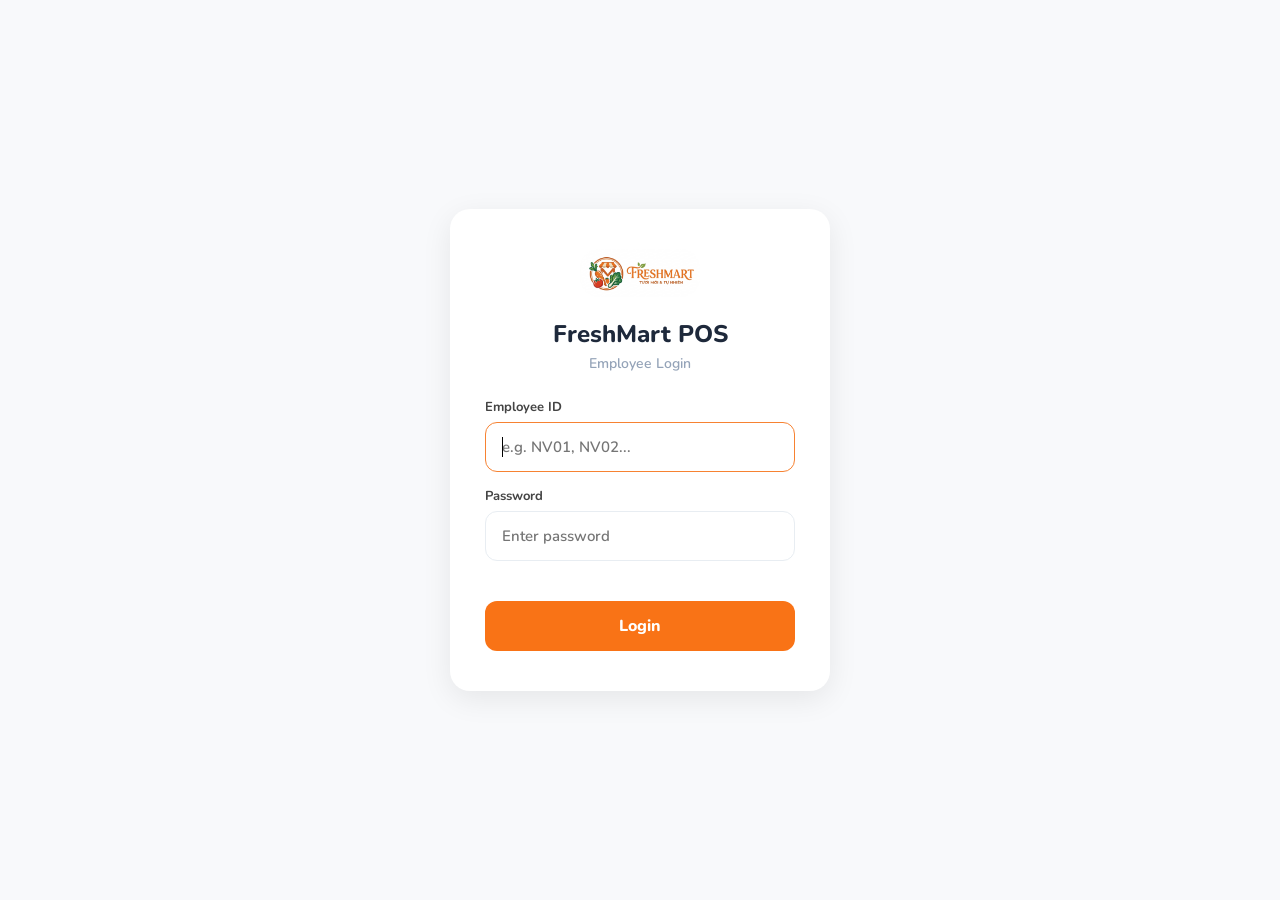
==== commit f263b746: "feat(promotions): Implement promotion management features including CRUD operations and product asso" ====
--- a/frontend/index.html
+++ b/frontend/index.html
@@ -26,6 +26,9 @@
           <a href="./pages/invoice.html" class="nav-item">
             <svg viewBox="0 0 24 24"><rect x="5" y="4" width="14" height="16" rx="2"/><line x1="8" y1="8" x2="16" y2="8"/><line x1="8" y1="12" x2="16" y2="12"/></svg>
           </a>
+          <a href="./pages/promotions.html" class="nav-item" id="nav-promotions" style="display:none">
+            <svg viewBox="0 0 24 24"><path d="M20 12v10H4V12"/><path d="M2 7h20v5H2z"/><path d="M12 22V7"/><path d="M12 7a3 3 0 00-3-3c-1.7 0-3 1.3-3 3"/><path d="M12 7a3 3 0 013-3c1.7 0 3 1.3 3 3"/></svg>
+          </a>
           <a href="./pages/notification.html" class="nav-item">
             <svg viewBox="0 0 24 24"><path d="M18 8a6 6 0 10-12 0c0 7-3 7-3 7h18s-3 0-3-7"/></svg>
           </a>
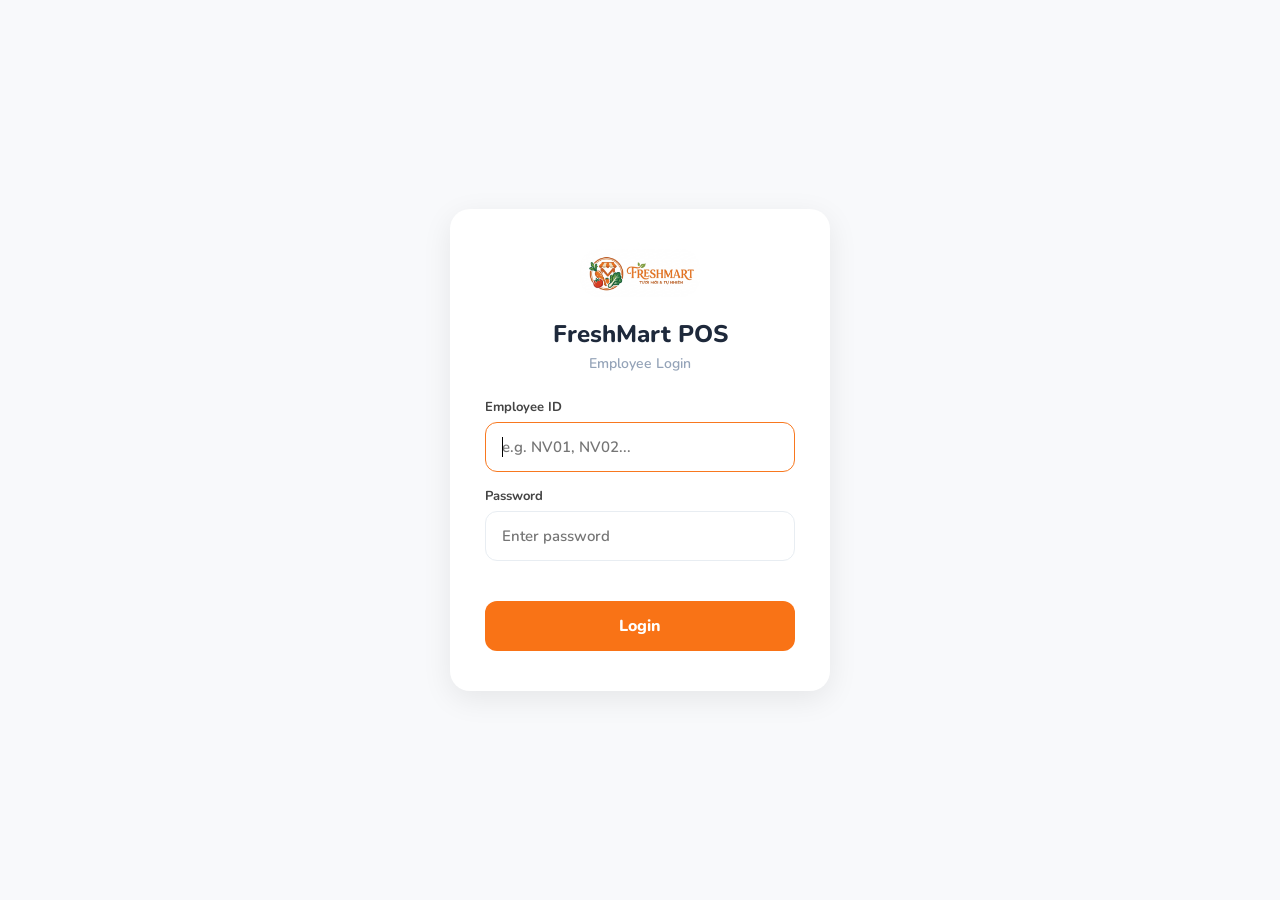
==== commit 8c8d9aba: "Refactor code structure for improved readability and maintainability" ====
--- a/frontend/index.html
+++ b/frontend/index.html
@@ -9,8 +9,14 @@
     <link rel="stylesheet" href="css/products.css" />
     <link rel="stylesheet" href="css/invoice-panel.css" />
     <link rel="stylesheet" href="css/modals.css" />
-    <link rel="stylesheet" href="https://cdnjs.cloudflare.com/ajax/libs/font-awesome/6.5.1/css/all.min.css" />
-    <link href="https://fonts.googleapis.com/css2?family=Nunito:wght@400;600;700;800&display=swap" rel="stylesheet" />
+    <link
+      rel="stylesheet"
+      href="https://cdnjs.cloudflare.com/ajax/libs/font-awesome/6.5.1/css/all.min.css"
+    />
+    <link
+      href="https://fonts.googleapis.com/css2?family=Nunito:wght@400;600;700;800&display=swap"
+      rel="stylesheet"
+    />
   </head>
   <body>
     <div class="app">
@@ -18,27 +24,60 @@
       <div class="sidebar">
         <div class="menu">
           <div class="nav-item active">
-            <svg viewBox="0 0 24 24"><path d="M3 12L12 4l9 8v8a1 1 0 01-1 1h-5v-6H9v6H4a1 1 0 01-1-1z"/></svg>
+            <svg viewBox="0 0 24 24">
+              <path
+                d="M3 12L12 4l9 8v8a1 1 0 01-1 1h-5v-6H9v6H4a1 1 0 01-1-1z"
+              />
+            </svg>
           </div>
           <a href="./pages/cart.html" class="nav-item">
-            <svg viewBox="0 0 24 24"><rect x="3" y="3" width="7" height="7"/><rect x="14" y="3" width="7" height="7"/><rect x="3" y="14" width="7" height="7"/><rect x="14" y="14" width="7" height="7"/></svg>
+            <svg viewBox="0 0 24 24">
+              <rect x="3" y="3" width="7" height="7" />
+              <rect x="14" y="3" width="7" height="7" />
+              <rect x="3" y="14" width="7" height="7" />
+              <rect x="14" y="14" width="7" height="7" />
+            </svg>
           </a>
           <a href="./pages/invoice.html" class="nav-item">
-            <svg viewBox="0 0 24 24"><rect x="5" y="4" width="14" height="16" rx="2"/><line x1="8" y1="8" x2="16" y2="8"/><line x1="8" y1="12" x2="16" y2="12"/></svg>
-          </a>
-          <a href="./pages/promotions.html" class="nav-item" id="nav-promotions" style="display:none">
-            <svg viewBox="0 0 24 24"><path d="M20 12v10H4V12"/><path d="M2 7h20v5H2z"/><path d="M12 22V7"/><path d="M12 7a3 3 0 00-3-3c-1.7 0-3 1.3-3 3"/><path d="M12 7a3 3 0 013-3c1.7 0 3 1.3 3 3"/></svg>
+            <svg viewBox="0 0 24 24">
+              <rect x="5" y="4" width="14" height="16" rx="2" />
+              <line x1="8" y1="8" x2="16" y2="8" />
+              <line x1="8" y1="12" x2="16" y2="12" />
+            </svg>
+          </a>
+          <a
+            href="./pages/promotions.html"
+            class="nav-item"
+            id="nav-promotions"
+            style="display: none"
+          >
+            <svg viewBox="0 0 24 24">
+              <path d="M20 12v10H4V12" />
+              <path d="M2 7h20v5H2z" />
+              <path d="M12 22V7" />
+              <path d="M12 7a3 3 0 00-3-3c-1.7 0-3 1.3-3 3" />
+              <path d="M12 7a3 3 0 013-3c1.7 0 3 1.3 3 3" />
+            </svg>
           </a>
           <a href="./pages/notification.html" class="nav-item">
-            <svg viewBox="0 0 24 24"><path d="M18 8a6 6 0 10-12 0c0 7-3 7-3 7h18s-3 0-3-7"/></svg>
+            <svg viewBox="0 0 24 24">
+              <path d="M18 8a6 6 0 10-12 0c0 7-3 7-3 7h18s-3 0-3-7" />
+            </svg>
           </a>
           <a href="./pages/account.html" class="nav-item">
-            <svg viewBox="0 0 24 24"><circle cx="12" cy="8" r="4"/><path d="M4 20c0-4 4-6 8-6s8 2 8 6"/></svg>
+            <svg viewBox="0 0 24 24">
+              <circle cx="12" cy="8" r="4" />
+              <path d="M4 20c0-4 4-6 8-6s8 2 8 6" />
+            </svg>
           </a>
         </div>
         <div class="bottom">
           <div class="nav-item" onclick="logout()" title="Logout">
-            <svg viewBox="0 0 24 24"><path d="M9 21H5a2 2 0 01-2-2V5a2 2 0 012-2h4"/><polyline points="16 17 21 12 16 7"/><line x1="21" y1="12" x2="9" y2="12"/></svg>
+            <svg viewBox="0 0 24 24">
+              <path d="M9 21H5a2 2 0 01-2-2V5a2 2 0 012-2h4" />
+              <polyline points="16 17 21 12 16 7" />
+              <line x1="21" y1="12" x2="9" y2="12" />
+            </svg>
           </div>
         </div>
       </div>
@@ -48,10 +87,19 @@
         <!-- TOPBAR -->
         <div class="topbar">
           <div class="logo">
-            <img src="./assets/logosieuthi.png" alt="FreshMart" class="logo-img" />
+            <img
+              src="./assets/logosieuthi.png"
+              alt="FreshMart"
+              class="logo-img"
+            />
           </div>
           <div class="search">
-            <input type="text" id="search-input" placeholder="Search by name or scan product ID..." oninput="applyFilters()" />
+            <input
+              type="text"
+              id="search-input"
+              placeholder="Search by name or scan product ID..."
+              oninput="applyFilters()"
+            />
           </div>
           <div class="employee-info">
             <div class="avatar">👤</div>
@@ -87,42 +135,71 @@
             <span>👤 Customer</span>
             <span id="customer-display" class="customer-tag">No customer</span>
           </div>
-          <div id="customer-fields" class="customer-fields" style="display:none;">
-            <input type="text" id="inp-sdt" placeholder="Phone number..." oninput="lookupCustomer(this.value)">
+          <div
+            id="customer-fields"
+            class="customer-fields"
+            style="display: none"
+          >
+            <input
+              type="text"
+              id="inp-sdt"
+              placeholder="Phone number..."
+              oninput="lookupCustomer(this.value)"
+            />
             <div id="customer-info" class="customer-info-box"></div>
           </div>
         </div>
 
         <!-- Active Promotions -->
-        <div class="promo-section" id="promo-section" style="display:none;">
+        <div class="promo-section" id="promo-section" style="display: none">
           <div class="promo-section-header" onclick="togglePromoPanel()">
-            <span><i class="fa-solid fa-tags"></i> Khuyến mãi đang áp dụng</span>
-            <i class="fa-solid fa-chevron-down promo-toggle-icon" id="promo-toggle-icon"></i>
+            <span
+              ><i class="fa-solid fa-tags"></i> Khuyến mãi đang áp dụng</span
+            >
+            <i
+              class="fa-solid fa-chevron-down promo-toggle-icon"
+              id="promo-toggle-icon"
+            ></i>
           </div>
           <div class="promo-section-body" id="promo-section-body"></div>
         </div>
 
         <!-- Points Redemption -->
-        <div class="points-section" id="points-section" style="display:none;">
+        <div class="points-section" id="points-section" style="display: none">
           <div class="points-header">
             <span><i class="fa-solid fa-coins"></i> Dùng điểm tích lũy</span>
             <span class="points-available" id="points-available">0 điểm</span>
           </div>
           <div class="points-body">
             <div class="points-input-row">
-              <input type="number" id="inp-points" min="0" value="0" placeholder="0" oninput="onPointsChange()">
+              <input
+                type="number"
+                id="inp-points"
+                min="0"
+                value="0"
+                placeholder="0"
+                oninput="onPointsChange()"
+              />
               <span class="points-value" id="points-value">= 0₫</span>
-              <button class="points-use-all" onclick="useAllPoints()">Dùng hết</button>
+              <button class="points-use-all" onclick="useAllPoints()">
+                Dùng hết
+              </button>
             </div>
-            <p class="points-hint" id="points-hint">10 điểm = 1₫ · Tích lũy 1% trên mỗi đơn</p>
+            <p class="points-hint" id="points-hint">
+              10 điểm = 1₫ · Tích lũy 1% trên mỗi đơn
+            </p>
           </div>
         </div>
 
         <!-- Summary -->
         <div class="summary">
           <p>Tạm tính <span id="subtotal">0₫</span></p>
-          <p id="discount-row" style="display:none; color:#22C55E;">Giảm giá <span id="discount">-0₫</span></p>
-          <p id="points-discount-row" style="display:none; color:#8B5CF6;">Điểm giảm <span id="points-discount">-0₫</span></p>
+          <p id="discount-row" style="display: none; color: #22c55e">
+            Giảm giá <span id="discount">-0₫</span>
+          </p>
+          <p id="points-discount-row" style="display: none; color: #8b5cf6">
+            Điểm giảm <span id="points-discount">-0₫</span>
+          </p>
           <p>VAT (10%) <span id="tax">0₫</span></p>
           <p class="summary-total">Tổng cộng <span id="total">0₫</span></p>
         </div>
@@ -151,7 +228,13 @@
       <div class="modal-card">
         <h3>Chọn phương thức thanh toán</h3>
         <div id="payment-methods" class="method-grid"></div>
-        <button class="btn-cancel" style="margin-top:15px; width:100%;" onclick="closeAllModals()">Hủy</button>
+        <button
+          class="btn-cancel"
+          style="margin-top: 15px; width: 100%"
+          onclick="closeAllModals()"
+        >
+          Hủy
+        </button>
       </div>
     </div>
 
@@ -160,16 +243,40 @@
       <div class="modal-content">
         <h3>Thêm khách hàng mới</h3>
         <form onsubmit="saveNewCustomer(event)">
-          <div style="margin:15px 0;">
-            <label style="font-size:13px;font-weight:600;">SĐT:</label>
-            <input type="text" id="new-cust-sdt" style="width:100%;padding:8px;margin-top:4px;border:1px solid #ddd;border-radius:8px;" required>
-          </div>
-          <div style="margin:15px 0;">
-            <label style="font-size:13px;font-weight:600;">Họ tên:</label>
-            <input type="text" id="new-cust-name" style="width:100%;padding:8px;margin-top:4px;border:1px solid #ddd;border-radius:8px;" required>
+          <div style="margin: 15px 0">
+            <label style="font-size: 13px; font-weight: 600">SĐT:</label>
+            <input
+              type="text"
+              id="new-cust-sdt"
+              style="
+                width: 100%;
+                padding: 8px;
+                margin-top: 4px;
+                border: 1px solid #ddd;
+                border-radius: 8px;
+              "
+              required
+            />
+          </div>
+          <div style="margin: 15px 0">
+            <label style="font-size: 13px; font-weight: 600">Họ tên:</label>
+            <input
+              type="text"
+              id="new-cust-name"
+              style="
+                width: 100%;
+                padding: 8px;
+                margin-top: 4px;
+                border: 1px solid #ddd;
+                border-radius: 8px;
+              "
+              required
+            />
           </div>
           <div class="modal-buttons">
-            <button type="button" class="btn-cancel" onclick="closeAllModals()">Hủy</button>
+            <button type="button" class="btn-cancel" onclick="closeAllModals()">
+              Hủy
+            </button>
             <button type="submit" class="btn-confirm">Lưu</button>
           </div>
         </form>
@@ -182,7 +289,7 @@
         <div class="receipt-head">
           <h3>FreshMart</h3>
           <p>Hóa đơn <span id="rec-mahd"></span></p>
-          <p id="rec-date" style="font-size:12px;"></p>
+          <p id="rec-date" style="font-size: 12px"></p>
         </div>
         <div class="receipt-info">
           <p>Thu ngân: <span id="rec-employee"></span></p>
@@ -191,13 +298,39 @@
         </div>
         <div id="rec-items-list" class="receipt-items"></div>
         <div class="receipt-total-box">
-          <div class="rec-row"><span>Tạm tính</span><span id="rec-sub"></span></div>
-          <div class="rec-row" id="rec-discount-row" style="display:none; color:#22C55E;"><span>Giảm giá</span><span id="rec-discount"></span></div>
-          <div class="rec-row" id="rec-points-row" style="display:none; color:#8B5CF6;"><span>Điểm giảm</span><span id="rec-points-discount"></span></div>
-          <div class="rec-row"><span>VAT (10%)</span><span id="rec-tax"></span></div>
-          <div class="rec-row bold"><span>TỔNG CỘNG</span><span id="rec-total"></span></div>
-        </div>
-        <div id="rec-points" style="text-align:center; margin-top:8px; font-size:12px; color:#999;"></div>
+          <div class="rec-row">
+            <span>Tạm tính</span><span id="rec-sub"></span>
+          </div>
+          <div
+            class="rec-row"
+            id="rec-discount-row"
+            style="display: none; color: #22c55e"
+          >
+            <span>Giảm giá</span><span id="rec-discount"></span>
+          </div>
+          <div
+            class="rec-row"
+            id="rec-points-row"
+            style="display: none; color: #8b5cf6"
+          >
+            <span>Điểm giảm</span><span id="rec-points-discount"></span>
+          </div>
+          <div class="rec-row">
+            <span>VAT (10%)</span><span id="rec-tax"></span>
+          </div>
+          <div class="rec-row bold">
+            <span>TỔNG CỘNG</span><span id="rec-total"></span>
+          </div>
+        </div>
+        <div
+          id="rec-points"
+          style="
+            text-align: center;
+            margin-top: 8px;
+            font-size: 12px;
+            color: #999;
+          "
+        ></div>
         <button class="btn-print-final" onclick="finishOrder()">
           <i class="fa-solid fa-print"></i> Xong & Khách tiếp theo
         </button>
--- a/frontend/css/common.css
+++ b/frontend/css/common.css
@@ -2,24 +2,28 @@
    FreshMart POS — Stylesheet
    ══════════════════════════════════════════ */
 
-* { margin: 0; padding: 0; box-sizing: border-box; }
+* {
+  margin: 0;
+  padding: 0;
+  box-sizing: border-box;
+}
 
 :root {
-  --orange: #F97316;
-  --orange-light: #FFF7ED;
-  --orange-hover: #EA580C;
-  --green: #22C55E;
-  --green-bg: #DCFCE7;
-  --red: #EF4444;
-  --red-bg: #FEF2F2;
-  --bg: #F8F9FB;
-  --text: #1E293B;
-  --muted: #94A3B8;
-  --border: #E8EDF2;
+  --orange: #f97316;
+  --orange-light: #fff7ed;
+  --orange-hover: #ea580c;
+  --green: #22c55e;
+  --green-bg: #dcfce7;
+  --red: #ef4444;
+  --red-bg: #fef2f2;
+  --bg: #f8f9fb;
+  --text: #1e293b;
+  --muted: #94a3b8;
+  --border: #e8edf2;
 }
 
 body {
-  font-family: 'Nunito', sans-serif;
+  font-family: "Nunito", sans-serif;
   background: #fff;
   color: var(--text);
   margin: 0;
--- a/frontend/css/layout.css
+++ b/frontend/css/layout.css
@@ -7,7 +7,6 @@
   background: #fff;
   overflow: hidden;
 }
-
 
 /* ══════ SIDEBAR ══════ */
 
@@ -23,17 +22,43 @@
   flex-shrink: 0;
 }
 
-.menu { display: flex; flex-direction: column; gap: 10px; align-items: center; }
-.bottom { margin-bottom: 10px; }
+.menu {
+  display: flex;
+  flex-direction: column;
+  gap: 10px;
+  align-items: center;
+}
+.bottom {
+  margin-bottom: 10px;
+}
 
 .nav-item {
-  width: 42px; height: 42px; display: flex; align-items: center; justify-content: center;
-  border-radius: 12px; cursor: pointer; color: #c4c4c4; transition: all .2s ease; text-decoration: none;
+  width: 42px;
+  height: 42px;
+  display: flex;
+  align-items: center;
+  justify-content: center;
+  border-radius: 12px;
+  cursor: pointer;
+  color: #c4c4c4;
+  transition: all 0.2s ease;
+  text-decoration: none;
 }
-.nav-item svg { width: 20px; height: 20px; stroke: currentColor; fill: none; stroke-width: 2; }
-.nav-item:hover { background: #f9fafb; color: #6b7280; }
-.nav-item.active { background: var(--orange-light); color: var(--orange); }
-
+.nav-item svg {
+  width: 20px;
+  height: 20px;
+  stroke: currentColor;
+  fill: none;
+  stroke-width: 2;
+}
+.nav-item:hover {
+  background: #f9fafb;
+  color: #6b7280;
+}
+.nav-item.active {
+  background: var(--orange-light);
+  color: var(--orange);
+}
 
 /* ══════ MAIN AREA ══════ */
 
@@ -64,16 +89,43 @@
   flex-shrink: 0;
 }
 
-.logo-img { width: 140px; height: auto; border-radius: 50px; object-fit: contain; }
+.logo-img {
+  width: 140px;
+  height: auto;
+  border-radius: 50px;
+  object-fit: contain;
+}
 
 .search input {
-  width: 350px; padding: 10px 16px; border-radius: 20px; border: 1px solid #e5e7eb;
-  outline: none; font-family: 'Nunito', sans-serif; font-size: 13px; font-weight: 600;
+  width: 350px;
+  padding: 10px 16px;
+  border-radius: 20px;
+  border: 1px solid #e5e7eb;
+  outline: none;
+  font-family: "Nunito", sans-serif;
+  font-size: 13px;
+  font-weight: 600;
 }
-.search input:focus { border-color: var(--orange); }
+.search input:focus {
+  border-color: var(--orange);
+}
 
-.employee-info { display: flex; align-items: center; gap: 10px; font-size: 13px; font-weight: 600; color: #444; }
+.employee-info {
+  display: flex;
+  align-items: center;
+  gap: 10px;
+  font-size: 13px;
+  font-weight: 600;
+  color: #444;
+}
 .avatar {
-  background: var(--orange); color: white; width: 35px; height: 35px; border-radius: 50%;
-  display: flex; align-items: center; justify-content: center; font-size: 16px;
+  background: var(--orange);
+  color: white;
+  width: 35px;
+  height: 35px;
+  border-radius: 50%;
+  display: flex;
+  align-items: center;
+  justify-content: center;
+  font-size: 16px;
 }
--- a/frontend/css/products.css
+++ b/frontend/css/products.css
@@ -9,7 +9,9 @@
   border-bottom: 1px solid #f3f4f6;
 }
 
-.category-tabs::-webkit-scrollbar { height: 0; }
+.category-tabs::-webkit-scrollbar {
+  height: 0;
+}
 
 .cat-tab {
   padding: 8px 18px;
@@ -19,19 +21,29 @@
   color: #666;
   font-size: 13px;
   font-weight: 700;
-  font-family: 'Nunito', sans-serif;
+  font-family: "Nunito", sans-serif;
   cursor: pointer;
   white-space: nowrap;
-  transition: all .15s;
+  transition: all 0.15s;
 }
 
-.cat-tab:hover { border-color: var(--orange); color: var(--orange); }
-.cat-tab.active { background: var(--orange); color: #fff; border-color: var(--orange); }
-
+.cat-tab:hover {
+  border-color: var(--orange);
+  color: var(--orange);
+}
+.cat-tab.active {
+  background: var(--orange);
+  color: #fff;
+  border-color: var(--orange);
+}
 
 /* ══════ PRODUCT GRID ══════ */
 
-.content { padding: 20px 25px; overflow-y: auto; flex: 1; }
+.content {
+  padding: 20px 25px;
+  overflow-y: auto;
+  flex: 1;
+}
 
 .menu-grid {
   display: grid;
@@ -44,28 +56,69 @@
   border-radius: 12px;
   border: 1px solid #f3f4f6;
   overflow: hidden;
-  transition: all .2s;
+  transition: all 0.2s;
   cursor: pointer;
   position: relative;
 }
-.menu-grid .card:hover { transform: translateY(-2px); box-shadow: 0 4px 15px rgba(0,0,0,0.08); border-color: #fed7aa; }
-.menu-grid .card.out-of-stock { opacity: 0.4; pointer-events: none; }
+.menu-grid .card:hover {
+  transform: translateY(-2px);
+  box-shadow: 0 4px 15px rgba(0, 0, 0, 0.08);
+  border-color: #fed7aa;
+}
+.menu-grid .card.out-of-stock {
+  opacity: 0.4;
+  pointer-events: none;
+}
 
-.menu-grid .card img { width: 100%; height: 120px; object-fit: cover; }
+.menu-grid .card img {
+  width: 100%;
+  height: 120px;
+  object-fit: cover;
+}
 
-.card-body { padding: 10px 12px; }
+.card-body {
+  padding: 10px 12px;
+}
 
-.title { display: flex; justify-content: space-between; font-weight: 700; font-size: 13px; margin-bottom: 4px; }
-.title span { color: var(--orange); font-size: 12px; text-align: right; }
+.title {
+  display: flex;
+  justify-content: space-between;
+  font-weight: 700;
+  font-size: 13px;
+  margin-bottom: 4px;
+}
+.title span {
+  color: var(--orange);
+  font-size: 12px;
+  text-align: right;
+}
 
-.card-body p { font-size: 11px; color: var(--muted); font-weight: 600; }
+.card-body p {
+  font-size: 11px;
+  color: var(--muted);
+  font-weight: 600;
+}
 
 .promo-badge {
-  position: absolute; top: 8px; left: 8px; background: var(--green); color: #fff;
-  padding: 3px 8px; border-radius: 6px; font-size: 11px; font-weight: 800;
+  position: absolute;
+  top: 8px;
+  left: 8px;
+  background: var(--green);
+  color: #fff;
+  padding: 3px 8px;
+  border-radius: 6px;
+  font-size: 11px;
+  font-weight: 800;
 }
 .card-promo-name {
-  color: var(--green) !important; font-size: 11px; font-weight: 700;
-  display: flex; align-items: center; gap: 4px; margin-top: 2px;
+  color: var(--green) !important;
+  font-size: 11px;
+  font-weight: 700;
+  display: flex;
+  align-items: center;
+  gap: 4px;
+  margin-top: 2px;
 }
-.card-promo-name i { font-size: 10px; }
+.card-promo-name i {
+  font-size: 10px;
+}
--- a/frontend/css/invoice-panel.css
+++ b/frontend/css/invoice-panel.css
@@ -9,9 +9,10 @@
   flex-direction: column;
   height: 100vh;
   position: fixed;
-  top: 0; right: 0;
+  top: 0;
+  right: 0;
   z-index: 100;
-  box-shadow: -4px 0 20px rgba(0,0,0,0.04);
+  box-shadow: -4px 0 20px rgba(0, 0, 0, 0.04);
 }
 
 .right-panel-header {
@@ -21,54 +22,158 @@
   margin-bottom: 15px;
 }
 
-.right-panel-header h3 { font-size: 18px; font-weight: 800; }
+.right-panel-header h3 {
+  font-size: 18px;
+  font-weight: 800;
+}
 
 .close-btn {
-  background: none; border: none; font-size: 16px; color: #ccc; cursor: pointer;
-  width: 32px; height: 32px; border-radius: 8px; display: flex; align-items: center; justify-content: center;
-  transition: all .2s;
-}
-.close-btn:hover { background: var(--red-bg); color: var(--red); }
+  background: none;
+  border: none;
+  font-size: 16px;
+  color: #ccc;
+  cursor: pointer;
+  width: 32px;
+  height: 32px;
+  border-radius: 8px;
+  display: flex;
+  align-items: center;
+  justify-content: center;
+  transition: all 0.2s;
+}
+.close-btn:hover {
+  background: var(--red-bg);
+  color: var(--red);
+}
 
 /* Cart Items */
-#cart-items { flex: 1; overflow-y: auto; margin-bottom: 10px; padding-right: 4px; }
-#cart-items::-webkit-scrollbar { width: 3px; }
-#cart-items::-webkit-scrollbar-thumb { background: #e5e7eb; border-radius: 3px; }
+#cart-items {
+  flex: 1;
+  overflow-y: auto;
+  margin-bottom: 10px;
+  padding-right: 4px;
+}
+#cart-items::-webkit-scrollbar {
+  width: 3px;
+}
+#cart-items::-webkit-scrollbar-thumb {
+  background: #e5e7eb;
+  border-radius: 3px;
+}
 
 .cart-empty {
-  text-align: center; color: #d1d5db; margin-top: 60px;
-}
-.cart-empty i { font-size: 40px; margin-bottom: 10px; display: block; }
-.cart-empty p { font-size: 14px; font-weight: 600; }
+  text-align: center;
+  color: #d1d5db;
+  margin-top: 60px;
+}
+.cart-empty i {
+  font-size: 40px;
+  margin-bottom: 10px;
+  display: block;
+}
+.cart-empty p {
+  font-size: 14px;
+  font-weight: 600;
+}
 
 .cart-item {
-  display: flex; align-items: center; gap: 10px;
-  padding: 8px 10px; border-radius: 10px; background: #f9fafb; border: 1px solid #f3f4f6;
-  margin-bottom: 6px; transition: background .15s;
-}
-.cart-item:hover { background: var(--orange-light); border-color: #fed7aa; }
-
-.cart-img { width: 42px; height: 42px; border-radius: 8px; object-fit: cover; flex-shrink: 0; }
-
-.cart-info { flex: 1; min-width: 0; }
-.cart-info .name { font-size: 13px; font-weight: 700; color: var(--text); margin: 0; white-space: nowrap; overflow: hidden; text-overflow: ellipsis; }
-.cart-info .price { font-size: 12px; color: var(--orange); font-weight: 700; margin: 2px 0 0; }
+  display: flex;
+  align-items: center;
+  gap: 10px;
+  padding: 8px 10px;
+  border-radius: 10px;
+  background: #f9fafb;
+  border: 1px solid #f3f4f6;
+  margin-bottom: 6px;
+  transition: background 0.15s;
+}
+.cart-item:hover {
+  background: var(--orange-light);
+  border-color: #fed7aa;
+}
+
+.cart-img {
+  width: 42px;
+  height: 42px;
+  border-radius: 8px;
+  object-fit: cover;
+  flex-shrink: 0;
+}
+
+.cart-info {
+  flex: 1;
+  min-width: 0;
+}
+.cart-info .name {
+  font-size: 13px;
+  font-weight: 700;
+  color: var(--text);
+  margin: 0;
+  white-space: nowrap;
+  overflow: hidden;
+  text-overflow: ellipsis;
+}
+.cart-info .price {
+  font-size: 12px;
+  color: var(--orange);
+  font-weight: 700;
+  margin: 2px 0 0;
+}
 .cart-promo-tag {
-  font-size: 10px; color: var(--green); font-weight: 700; margin: 2px 0 0;
-  display: flex; align-items: center; gap: 3px;
-}
-.cart-promo-tag i { font-size: 9px; }
-
-.cart-qty { display: flex; align-items: center; gap: 6px; flex-shrink: 0; }
+  font-size: 10px;
+  color: var(--green);
+  font-weight: 700;
+  margin: 2px 0 0;
+  display: flex;
+  align-items: center;
+  gap: 3px;
+}
+.cart-promo-tag i {
+  font-size: 9px;
+}
+
+.cart-qty {
+  display: flex;
+  align-items: center;
+  gap: 6px;
+  flex-shrink: 0;
+}
 .cart-qty button {
-  width: 22px; height: 22px; padding: 0; border-radius: 6px; background: #fff; border: 1px solid #ddd;
-  color: var(--orange); font-size: 14px; cursor: pointer; display: flex; align-items: center; justify-content: center;
-  font-weight: 700; font-family: 'Nunito', sans-serif; transition: all .15s;
-}
-.cart-qty button:hover { background: var(--orange); color: #fff; border-color: var(--orange); }
-.cart-qty span { font-size: 13px; font-weight: 800; min-width: 16px; text-align: center; }
-
-.cart-line-total { font-weight: 800; font-size: 13px; flex-shrink: 0; min-width: 55px; text-align: right; }
+  width: 22px;
+  height: 22px;
+  padding: 0;
+  border-radius: 6px;
+  background: #fff;
+  border: 1px solid #ddd;
+  color: var(--orange);
+  font-size: 14px;
+  cursor: pointer;
+  display: flex;
+  align-items: center;
+  justify-content: center;
+  font-weight: 700;
+  font-family: "Nunito", sans-serif;
+  transition: all 0.15s;
+}
+.cart-qty button:hover {
+  background: var(--orange);
+  color: #fff;
+  border-color: var(--orange);
+}
+.cart-qty span {
+  font-size: 13px;
+  font-weight: 800;
+  min-width: 16px;
+  text-align: center;
+}
+
+.cart-line-total {
+  font-weight: 800;
+  font-size: 13px;
+  flex-shrink: 0;
+  min-width: 55px;
+  text-align: right;
+}
 
 /* Customer Section */
 .customer-section {
@@ -77,109 +182,284 @@
   margin-bottom: 8px;
 }
 .customer-header {
-  display: flex; justify-content: space-between; align-items: center;
-  cursor: pointer; padding: 6px 0; font-size: 13px; font-weight: 700; color: #555;
+  display: flex;
+  justify-content: space-between;
+  align-items: center;
+  cursor: pointer;
+  padding: 6px 0;
+  font-size: 13px;
+  font-weight: 700;
+  color: #555;
 }
 .customer-tag {
-  font-size: 12px; font-weight: 700; color: var(--muted); background: #f3f4f6;
-  padding: 3px 10px; border-radius: 12px;
-}
-.customer-tag.found { background: var(--green-bg); color: var(--green); }
+  font-size: 12px;
+  font-weight: 700;
+  color: var(--muted);
+  background: #f3f4f6;
+  padding: 3px 10px;
+  border-radius: 12px;
+}
+.customer-tag.found {
+  background: var(--green-bg);
+  color: var(--green);
+}
 
 .customer-fields {
-  display: flex; flex-direction: column; gap: 8px; padding: 8px 0;
+  display: flex;
+  flex-direction: column;
+  gap: 8px;
+  padding: 8px 0;
 }
 .customer-fields input {
-  padding: 9px 12px; border: 1px solid var(--border); border-radius: 8px;
-  font-size: 13px; font-family: 'Nunito', sans-serif; font-weight: 600; outline: none;
-}
-.customer-fields input:focus { border-color: var(--orange); }
+  padding: 9px 12px;
+  border: 1px solid var(--border);
+  border-radius: 8px;
+  font-size: 13px;
+  font-family: "Nunito", sans-serif;
+  font-weight: 600;
+  outline: none;
+}
+.customer-fields input:focus {
+  border-color: var(--orange);
+}
 
 .customer-info-box {
-  display: flex; flex-direction: column; gap: 2px;
-  font-size: 12px; font-weight: 600; color: #555;
+  display: flex;
+  flex-direction: column;
+  gap: 2px;
+  font-size: 12px;
+  font-weight: 600;
+  color: #555;
 }
 
 /* Promo Panel */
 .promo-section {
-  border: 1px solid #dcfce7; border-radius: 12px; background: #f0fdf4; margin-bottom: 10px;
+  border: 1px solid #dcfce7;
+  border-radius: 12px;
+  background: #f0fdf4;
+  margin-bottom: 10px;
   overflow: hidden;
 }
 .promo-section-header {
-  display: flex; justify-content: space-between; align-items: center;
-  padding: 10px 14px; cursor: pointer; font-size: 13px; font-weight: 700; color: var(--green);
-}
-.promo-section-header:hover { background: #dcfce7; }
-.promo-toggle-icon { font-size: 10px; transition: transform .2s; color: var(--green); }
-.promo-section-body { padding: 0 14px 12px; }
-.promo-panel-item { margin-bottom: 10px; }
-.promo-panel-item:last-child { margin-bottom: 0; }
+  display: flex;
+  justify-content: space-between;
+  align-items: center;
+  padding: 10px 14px;
+  cursor: pointer;
+  font-size: 13px;
+  font-weight: 700;
+  color: var(--green);
+}
+.promo-section-header:hover {
+  background: #dcfce7;
+}
+.promo-toggle-icon {
+  font-size: 10px;
+  transition: transform 0.2s;
+  color: var(--green);
+}
+.promo-section-body {
+  padding: 0 14px 12px;
+}
+.promo-panel-item {
+  margin-bottom: 10px;
+}
+.promo-panel-item:last-child {
+  margin-bottom: 0;
+}
 .promo-panel-header {
-  font-size: 12px; color: #333; margin-bottom: 6px;
-  display: flex; align-items: center; gap: 6px; flex-wrap: wrap;
-}
-.promo-panel-header i { color: var(--orange); }
-.promo-panel-date { font-size: 10px; color: #999; font-weight: 400; margin-left: auto; }
+  font-size: 12px;
+  color: #333;
+  margin-bottom: 6px;
+  display: flex;
+  align-items: center;
+  gap: 6px;
+  flex-wrap: wrap;
+}
+.promo-panel-header i {
+  color: var(--orange);
+}
+.promo-panel-date {
+  font-size: 10px;
+  color: #999;
+  font-weight: 400;
+  margin-left: auto;
+}
 .promo-product-row {
-  display: flex; justify-content: space-between; align-items: center;
-  padding: 5px 8px; border-radius: 6px; font-size: 12px; margin-bottom: 2px;
-  gap: 8px; min-width: 0;
-}
-.promo-product-row.applied { background: #dcfce7; }
-.promo-product-row.not-applied { background: #fff; border: 1px dashed #d1d5db; }
-.promo-product-name { font-weight: 600; color: #333; overflow: hidden; text-overflow: ellipsis; white-space: nowrap; min-width: 0; flex: 1; }
-.promo-product-name small { color: #999; font-weight: 400; }
-.promo-product-discount { font-weight: 800; color: var(--green); white-space: nowrap; flex-shrink: 0; }
+  display: flex;
+  justify-content: space-between;
+  align-items: center;
+  padding: 5px 8px;
+  border-radius: 6px;
+  font-size: 12px;
+  margin-bottom: 2px;
+  gap: 8px;
+  min-width: 0;
+}
+.promo-product-row.applied {
+  background: #dcfce7;
+}
+.promo-product-row.not-applied {
+  background: #fff;
+  border: 1px dashed #d1d5db;
+}
+.promo-product-name {
+  font-weight: 600;
+  color: #333;
+  overflow: hidden;
+  text-overflow: ellipsis;
+  white-space: nowrap;
+  min-width: 0;
+  flex: 1;
+}
+.promo-product-name small {
+  color: #999;
+  font-weight: 400;
+}
+.promo-product-discount {
+  font-weight: 800;
+  color: var(--green);
+  white-space: nowrap;
+  flex-shrink: 0;
+}
 .promo-product-status {
-  font-size: 11px; padding: 2px 8px 6px; display: flex; align-items: center; gap: 4px;
-  flex-wrap: wrap; word-break: break-word;
-}
-.promo-product-status.applied { color: var(--green); font-weight: 700; }
-.promo-product-status.not-applied { color: #999; font-weight: 600; }
-.promo-product-status i { font-size: 10px; }
+  font-size: 11px;
+  padding: 2px 8px 6px;
+  display: flex;
+  align-items: center;
+  gap: 4px;
+  flex-wrap: wrap;
+  word-break: break-word;
+}
+.promo-product-status.applied {
+  color: var(--green);
+  font-weight: 700;
+}
+.promo-product-status.not-applied {
+  color: #999;
+  font-weight: 600;
+}
+.promo-product-status i {
+  font-size: 10px;
+}
 
 /* Points Redemption */
 .points-section {
-  border: 1px solid #ede9fe; border-radius: 12px; background: #f5f3ff; margin-bottom: 10px;
+  border: 1px solid #ede9fe;
+  border-radius: 12px;
+  background: #f5f3ff;
+  margin-bottom: 10px;
   padding: 10px 14px;
 }
 .points-header {
-  display: flex; justify-content: space-between; align-items: center;
-  font-size: 13px; font-weight: 700; color: #7C3AED; margin-bottom: 8px;
-}
-.points-available { font-size: 12px; color: #8B5CF6; font-weight: 600; }
+  display: flex;
+  justify-content: space-between;
+  align-items: center;
+  font-size: 13px;
+  font-weight: 700;
+  color: #7c3aed;
+  margin-bottom: 8px;
+}
+.points-available {
+  font-size: 12px;
+  color: #8b5cf6;
+  font-weight: 600;
+}
 .points-input-row {
-  display: flex; align-items: center; gap: 8px;
+  display: flex;
+  align-items: center;
+  gap: 8px;
 }
 .points-input-row input {
-  width: 80px; padding: 6px 10px; border: 1px solid #ddd6fe; border-radius: 8px;
-  font-size: 13px; font-family: 'Nunito', sans-serif; font-weight: 700; text-align: center;
-  outline: none; color: #7C3AED;
-}
-.points-input-row input:focus { border-color: #8B5CF6; box-shadow: 0 0 0 3px rgba(139,92,246,0.1); }
-.points-value { font-size: 12px; font-weight: 700; color: #8B5CF6; }
+  width: 80px;
+  padding: 6px 10px;
+  border: 1px solid #ddd6fe;
+  border-radius: 8px;
+  font-size: 13px;
+  font-family: "Nunito", sans-serif;
+  font-weight: 700;
+  text-align: center;
+  outline: none;
+  color: #7c3aed;
+}
+.points-input-row input:focus {
+  border-color: #8b5cf6;
+  box-shadow: 0 0 0 3px rgba(139, 92, 246, 0.1);
+}
+.points-value {
+  font-size: 12px;
+  font-weight: 700;
+  color: #8b5cf6;
+}
 .points-use-all {
-  padding: 5px 10px; border: 1px solid #8B5CF6; border-radius: 8px; background: transparent;
-  color: #8B5CF6; font-size: 11px; font-weight: 700; cursor: pointer;
-  font-family: 'Nunito', sans-serif; transition: all .2s;
-}
-.points-use-all:hover { background: #8B5CF6; color: #fff; }
-.points-hint { font-size: 10px; color: #a78bfa; margin-top: 4px; font-weight: 600; }
+  padding: 5px 10px;
+  border: 1px solid #8b5cf6;
+  border-radius: 8px;
+  background: transparent;
+  color: #8b5cf6;
+  font-size: 11px;
+  font-weight: 700;
+  cursor: pointer;
+  font-family: "Nunito", sans-serif;
+  transition: all 0.2s;
+}
+.points-use-all:hover {
+  background: #8b5cf6;
+  color: #fff;
+}
+.points-hint {
+  font-size: 10px;
+  color: #a78bfa;
+  margin-top: 4px;
+  font-weight: 600;
+}
 
 /* Summary */
 .summary {
-  background: #f9fafb; border: 1px solid #f3f4f6; border-radius: 12px;
-  padding: 14px 14px; margin-bottom: 10px;
-}
-.summary p { display: flex; justify-content: space-between; margin-bottom: 6px; color: #666; font-size: 13px; font-weight: 600; }
-.summary .summary-total { font-size: 16px; font-weight: 800; color: var(--text); margin-top: 8px; padding-top: 8px; border-top: 1px solid var(--border); }
+  background: #f9fafb;
+  border: 1px solid #f3f4f6;
+  border-radius: 12px;
+  padding: 14px 14px;
+  margin-bottom: 10px;
+}
+.summary p {
+  display: flex;
+  justify-content: space-between;
+  margin-bottom: 6px;
+  color: #666;
+  font-size: 13px;
+  font-weight: 600;
+}
+.summary .summary-total {
+  font-size: 16px;
+  font-weight: 800;
+  color: var(--text);
+  margin-top: 8px;
+  padding-top: 8px;
+  border-top: 1px solid var(--border);
+}
 
 /* Pay Button */
 .pay-btn {
-  width: 100%; padding: 14px; background: var(--orange); color: white; border: none;
-  border-radius: 12px; font-weight: 800; font-size: 16px; cursor: pointer;
-  font-family: 'Nunito', sans-serif;
-  box-shadow: 0 4px 14px rgba(249,115,22,0.3); transition: all .2s;
-  display: flex; align-items: center; justify-content: center; gap: 8px;
-}
-.pay-btn:hover { background: var(--orange-hover); transform: translateY(-1px); box-shadow: 0 6px 20px rgba(249,115,22,0.4); }
+  width: 100%;
+  padding: 14px;
+  background: var(--orange);
+  color: white;
+  border: none;
+  border-radius: 12px;
+  font-weight: 800;
+  font-size: 16px;
+  cursor: pointer;
+  font-family: "Nunito", sans-serif;
+  box-shadow: 0 4px 14px rgba(249, 115, 22, 0.3);
+  transition: all 0.2s;
+  display: flex;
+  align-items: center;
+  justify-content: center;
+  gap: 8px;
+}
+.pay-btn:hover {
+  background: var(--orange-hover);
+  transform: translateY(-1px);
+  box-shadow: 0 6px 20px rgba(249, 115, 22, 0.4);
+}
--- a/frontend/css/modals.css
+++ b/frontend/css/modals.css
@@ -1,119 +1,362 @@
 /* ══════ MODALS ══════ */
 
 .modal-overlay {
-  position: fixed; top: 0; left: 0; width: 100%; height: 100%;
-  background: rgba(0,0,0,0.5); display: none; justify-content: center; align-items: center; z-index: 2000;
+  position: fixed;
+  top: 0;
+  left: 0;
+  width: 100%;
+  height: 100%;
+  background: rgba(0, 0, 0, 0.5);
+  display: none;
+  justify-content: center;
+  align-items: center;
+  z-index: 2000;
 }
 
 .modal-content {
-  background: white; padding: 30px; border-radius: 20px; width: 350px; text-align: center;
-  box-shadow: 0 10px 25px rgba(0,0,0,0.2); animation: modalIn .25s ease;
+  background: white;
+  padding: 30px;
+  border-radius: 20px;
+  width: 350px;
+  text-align: center;
+  box-shadow: 0 10px 25px rgba(0, 0, 0, 0.2);
+  animation: modalIn 0.25s ease;
 }
 
 @keyframes modalIn {
-  from { transform: translateY(20px) scale(0.95); opacity: 0; }
-  to { transform: translateY(0) scale(1); opacity: 1; }
+  from {
+    transform: translateY(20px) scale(0.95);
+    opacity: 0;
+  }
+  to {
+    transform: translateY(0) scale(1);
+    opacity: 1;
+  }
 }
 @keyframes toastIn {
-  from { transform: translateX(30px); opacity: 0; }
-  to { transform: translateX(0); opacity: 1; }
-}
-
-.modal-content h3 { margin-top: 10px; color: #333; font-size: 18px; }
-.modal-content p { color: #666; margin: 10px 0 20px; font-size: 14px; }
-.modal-icon { font-size: 40px; }
-
-.modal-buttons { display: flex; gap: 12px; }
+  from {
+    transform: translateX(30px);
+    opacity: 0;
+  }
+  to {
+    transform: translateX(0);
+    opacity: 1;
+  }
+}
+
+.modal-content h3 {
+  margin-top: 10px;
+  color: #333;
+  font-size: 18px;
+}
+.modal-content p {
+  color: #666;
+  margin: 10px 0 20px;
+  font-size: 14px;
+}
+.modal-icon {
+  font-size: 40px;
+}
+
+.modal-buttons {
+  display: flex;
+  gap: 12px;
+}
 .modal-buttons button {
-  flex: 1; padding: 12px; border-radius: 10px; border: none; font-weight: 700; cursor: pointer;
-  font-family: 'Nunito', sans-serif; font-size: 14px; transition: opacity .15s;
-}
-.btn-cancel { background: #f3f4f6; color: #666; padding: 12px 20px; border-radius: 10px; border: none; font-weight: 700; cursor: pointer; font-family: 'Nunito', sans-serif; font-size: 14px; transition: opacity .15s; }
-.btn-cancel:hover { opacity: 0.8; }
-.btn-confirm { background: var(--orange); color: white; padding: 12px 20px; border-radius: 10px; border: none; font-weight: 700; cursor: pointer; font-family: 'Nunito', sans-serif; font-size: 14px; transition: opacity .15s; }
-.btn-confirm:hover { background: var(--orange-hover); }
+  flex: 1;
+  padding: 12px;
+  border-radius: 10px;
+  border: none;
+  font-weight: 700;
+  cursor: pointer;
+  font-family: "Nunito", sans-serif;
+  font-size: 14px;
+  transition: opacity 0.15s;
+}
+.btn-cancel {
+  background: #f3f4f6;
+  color: #666;
+  padding: 12px 20px;
+  border-radius: 10px;
+  border: none;
+  font-weight: 700;
+  cursor: pointer;
+  font-family: "Nunito", sans-serif;
+  font-size: 14px;
+  transition: opacity 0.15s;
+}
+.btn-cancel:hover {
+  opacity: 0.8;
+}
+.btn-confirm {
+  background: var(--orange);
+  color: white;
+  padding: 12px 20px;
+  border-radius: 10px;
+  border: none;
+  font-weight: 700;
+  cursor: pointer;
+  font-family: "Nunito", sans-serif;
+  font-size: 14px;
+  transition: opacity 0.15s;
+}
+.btn-confirm:hover {
+  background: var(--orange-hover);
+}
 
 /* Payment Modal */
 .modal-card {
-  background: white; padding: 30px; border-radius: 20px; width: 380px; text-align: center;
-  box-shadow: 0 10px 25px rgba(0,0,0,0.2); animation: modalIn .25s ease;
-}
-.modal-card h3 { font-size: 18px; font-weight: 800; margin-bottom: 5px; }
-
-.method-grid { display: flex; flex-direction: column; gap: 8px; margin: 20px 0; }
+  background: white;
+  padding: 30px;
+  border-radius: 20px;
+  width: 380px;
+  text-align: center;
+  box-shadow: 0 10px 25px rgba(0, 0, 0, 0.2);
+  animation: modalIn 0.25s ease;
+}
+.modal-card h3 {
+  font-size: 18px;
+  font-weight: 800;
+  margin-bottom: 5px;
+}
+
+.method-grid {
+  display: flex;
+  flex-direction: column;
+  gap: 8px;
+  margin: 20px 0;
+}
 .method-opt {
-  padding: 14px 16px; border: 1.5px solid #eee; background: #fafafa; border-radius: 12px;
-  cursor: pointer; font-weight: 700; font-family: 'Nunito', sans-serif; text-align: left; transition: all .15s;
-}
-.method-opt:hover { background: var(--orange-light); border-color: var(--orange); }
-.method-opt .method-name { font-size: 14px; display: block; }
-.method-opt small { font-weight: 500; font-size: 11px; color: var(--muted); }
-.method-opt.selected { background: var(--orange-light); border-color: var(--orange); color: var(--orange); }
+  padding: 14px 16px;
+  border: 1.5px solid #eee;
+  background: #fafafa;
+  border-radius: 12px;
+  cursor: pointer;
+  font-weight: 700;
+  font-family: "Nunito", sans-serif;
+  text-align: left;
+  transition: all 0.15s;
+}
+.method-opt:hover {
+  background: var(--orange-light);
+  border-color: var(--orange);
+}
+.method-opt .method-name {
+  font-size: 14px;
+  display: block;
+}
+.method-opt small {
+  font-weight: 500;
+  font-size: 11px;
+  color: var(--muted);
+}
+.method-opt.selected {
+  background: var(--orange-light);
+  border-color: var(--orange);
+  color: var(--orange);
+}
 
 /* Receipt */
 .receipt-paper {
-  background: white; width: 360px; padding: 30px; border-radius: 4px;
-  font-family: 'Courier New', Courier, monospace; animation: modalIn .25s ease;
-}
-.receipt-head { text-align: center; border-bottom: 1px dashed #ccc; padding-bottom: 10px; }
-.receipt-head h3 { font-size: 20px; }
-.receipt-info { margin: 15px 0; font-size: 13px; }
-.receipt-info p { margin-bottom: 4px; }
-.receipt-items { border-bottom: 1px dashed #ccc; padding-bottom: 10px; margin-bottom: 15px; }
-.rec-item-row { display: flex; justify-content: space-between; font-size: 13px; margin-bottom: 4px; }
-.rec-item-promo { font-size: 11px; color: var(--green); font-weight: 600; margin: -2px 0 4px 16px; display: flex; align-items: center; gap: 4px; }
-.rec-item-promo i { font-size: 10px; }
-.receipt-total-box { font-size: 14px; }
-.rec-row { display: flex; justify-content: space-between; margin-bottom: 5px; }
-.rec-row.bold { font-weight: bold; font-size: 18px; border-top: 1px solid #000; padding-top: 10px; margin-top: 10px; }
+  background: white;
+  width: 360px;
+  padding: 30px;
+  border-radius: 4px;
+  font-family: "Courier New", Courier, monospace;
+  animation: modalIn 0.25s ease;
+}
+.receipt-head {
+  text-align: center;
+  border-bottom: 1px dashed #ccc;
+  padding-bottom: 10px;
+}
+.receipt-head h3 {
+  font-size: 20px;
+}
+.receipt-info {
+  margin: 15px 0;
+  font-size: 13px;
+}
+.receipt-info p {
+  margin-bottom: 4px;
+}
+.receipt-items {
+  border-bottom: 1px dashed #ccc;
+  padding-bottom: 10px;
+  margin-bottom: 15px;
+}
+.rec-item-row {
+  display: flex;
+  justify-content: space-between;
+  font-size: 13px;
+  margin-bottom: 4px;
+}
+.rec-item-promo {
+  font-size: 11px;
+  color: var(--green);
+  font-weight: 600;
+  margin: -2px 0 4px 16px;
+  display: flex;
+  align-items: center;
+  gap: 4px;
+}
+.rec-item-promo i {
+  font-size: 10px;
+}
+.receipt-total-box {
+  font-size: 14px;
+}
+.rec-row {
+  display: flex;
+  justify-content: space-between;
+  margin-bottom: 5px;
+}
+.rec-row.bold {
+  font-weight: bold;
+  font-size: 18px;
+  border-top: 1px solid #000;
+  padding-top: 10px;
+  margin-top: 10px;
+}
 
 .btn-print-final {
-  width: 100%; margin-top: 20px; padding: 14px; background: var(--orange); color: white;
-  border: none; border-radius: 10px; font-weight: 800; cursor: pointer; font-family: 'Nunito', sans-serif;
-  font-size: 14px; display: flex; align-items: center; justify-content: center; gap: 8px;
-  transition: background .2s;
-}
-.btn-print-final:hover { background: var(--orange-hover); }
+  width: 100%;
+  margin-top: 20px;
+  padding: 14px;
+  background: var(--orange);
+  color: white;
+  border: none;
+  border-radius: 10px;
+  font-weight: 800;
+  cursor: pointer;
+  font-family: "Nunito", sans-serif;
+  font-size: 14px;
+  display: flex;
+  align-items: center;
+  justify-content: center;
+  gap: 8px;
+  transition: background 0.2s;
+}
+.btn-print-final:hover {
+  background: var(--orange-hover);
+}
 
 /* Modal Form (Add Product, etc.) */
 .modal-form-card {
-  background: white; width: 560px; max-height: 90vh; overflow-y: auto;
-  padding: 30px; border-radius: 20px;
-  box-shadow: 0 10px 25px rgba(0,0,0,0.2); animation: modalIn .25s ease;
+  background: white;
+  width: 560px;
+  max-height: 90vh;
+  overflow-y: auto;
+  padding: 30px;
+  border-radius: 20px;
+  box-shadow: 0 10px 25px rgba(0, 0, 0, 0.2);
+  animation: modalIn 0.25s ease;
 }
 .modal-form-header {
-  display: flex; justify-content: space-between; align-items: center; margin-bottom: 25px;
-}
-.modal-form-header h3 { font-size: 20px; font-weight: 800; }
+  display: flex;
+  justify-content: space-between;
+  align-items: center;
+  margin-bottom: 25px;
+}
+.modal-form-header h3 {
+  font-size: 20px;
+  font-weight: 800;
+}
+.modal-form-header .close-btn {
+  background: none;
+  border: none;
+  font-size: 22px;
+  color: #aaa;
+  cursor: pointer;
+  width: 32px;
+  height: 32px;
+  border-radius: 8px;
+  display: flex;
+  align-items: center;
+  justify-content: center;
+  transition: all 0.2s;
+}
+.modal-form-header .close-btn:hover {
+  background: #fef2f2;
+  color: #ef4444;
+}
 .modal-form-grid {
-  display: grid; grid-template-columns: 1fr 1fr; gap: 16px 24px;
-}
-.modal-form-grid .form-group.full-width { grid-column: 1 / -1; }
+  display: grid;
+  grid-template-columns: 1fr 1fr;
+  gap: 16px 24px;
+}
+.modal-form-grid .form-group.full-width {
+  grid-column: 1 / -1;
+}
 .modal-form-grid .form-group input[type="file"] {
-  padding: 8px; font-size: 13px; border: 1px dashed #d1d5db; border-radius: 10px;
-  background: #fafafa; cursor: pointer;
-}
-.modal-form-grid .form-group input[type="file"]:hover { border-color: var(--orange); background: #fff7ed; }
+  padding: 8px;
+  font-size: 13px;
+  border: 1px dashed #d1d5db;
+  border-radius: 10px;
+  background: #fafafa;
+  cursor: pointer;
+}
+.modal-form-grid .form-group input[type="file"]:hover {
+  border-color: var(--orange);
+  background: #fff7ed;
+}
 .img-preview-box {
-  width: 100%; min-height: 60px; border: 2px dashed #e5e7eb; border-radius: 12px;
-  display: flex; align-items: center; justify-content: center;
-  background: #fafafa; overflow: hidden;
+  width: 100%;
+  min-height: 60px;
+  border: 2px dashed #e5e7eb;
+  border-radius: 12px;
+  display: flex;
+  align-items: center;
+  justify-content: center;
+  background: #fafafa;
+  overflow: hidden;
 }
 .img-preview-box img {
-  max-width: 100%; max-height: 180px; object-fit: contain; border-radius: 8px;
-  display: block; margin: 0 auto; padding: 8px;
-}
-.img-preview-empty { font-size: 12px; color: #aaa; padding: 16px; }
-.modal-form-card::-webkit-scrollbar { width: 6px; }
-.modal-form-card::-webkit-scrollbar-track { background: transparent; margin: 12px 0; }
-.modal-form-card::-webkit-scrollbar-thumb { background: #d1d5db; border-radius: 10px; }
-.modal-form-card::-webkit-scrollbar-thumb:hover { background: #9ca3af; }
-.modal-form-card { scrollbar-width: thin; scrollbar-color: #d1d5db transparent; }
+  max-width: 100%;
+  max-height: 180px;
+  object-fit: contain;
+  border-radius: 8px;
+  display: block;
+  margin: 0 auto;
+  padding: 8px;
+}
+.img-preview-empty {
+  font-size: 12px;
+  color: #aaa;
+  padding: 16px;
+}
+.modal-form-card::-webkit-scrollbar {
+  width: 6px;
+}
+.modal-form-card::-webkit-scrollbar-track {
+  background: transparent;
+  margin: 12px 0;
+}
+.modal-form-card::-webkit-scrollbar-thumb {
+  background: #d1d5db;
+  border-radius: 10px;
+}
+.modal-form-card::-webkit-scrollbar-thumb:hover {
+  background: #9ca3af;
+}
+.modal-form-card {
+  scrollbar-width: thin;
+  scrollbar-color: #d1d5db transparent;
+}
 .modal-form-footer {
-  display: flex; justify-content: flex-end; gap: 12px; margin-top: 25px;
+  display: flex;
+  justify-content: flex-end;
+  gap: 12px;
+  margin-top: 25px;
 }
 .modal-form-footer .btn-cancel,
 .modal-form-footer .btn-confirm {
-  padding: 12px 28px; border-radius: 10px; border: none; font-weight: 700;
-  cursor: pointer; font-family: 'Nunito', sans-serif; font-size: 14px; transition: opacity .15s;
-}
+  padding: 12px 28px;
+  border-radius: 10px;
+  border: none;
+  font-weight: 700;
+  cursor: pointer;
+  font-family: "Nunito", sans-serif;
+  font-size: 14px;
+  transition: opacity 0.15s;
+}
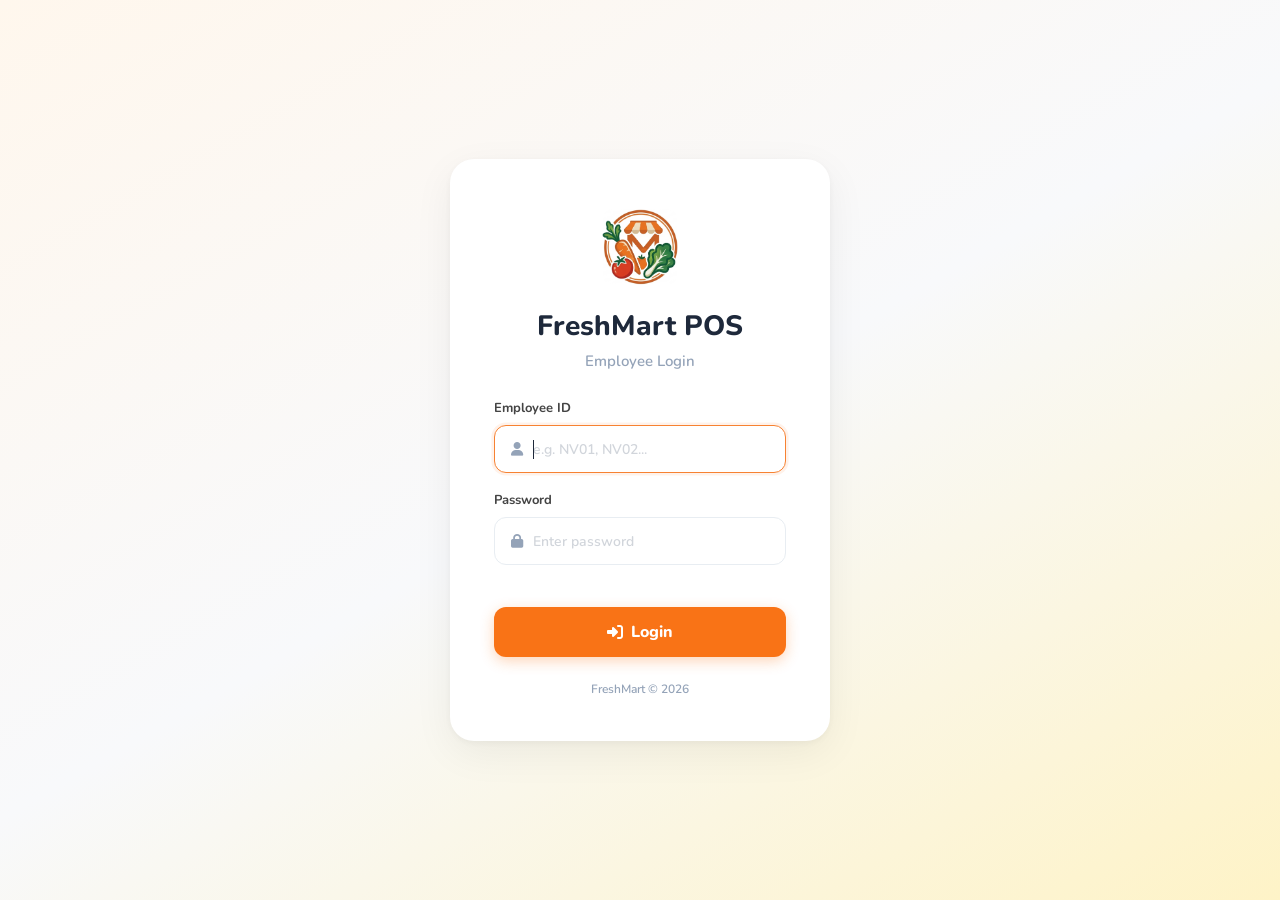
==== commit d3593b15: "Refactor code structure for improved readability and maintainability" ====
--- a/frontend/index.html
+++ b/frontend/index.html
@@ -154,7 +154,8 @@
         <div class="promo-section" id="promo-section" style="display: none">
           <div class="promo-section-header" onclick="togglePromoPanel()">
             <span
-              ><i class="fa-solid fa-tags"></i> Khuyến mãi đang áp dụng</span
+              ><i class="fa-solid fa-tag"></i>
+              <span id="promo-section-count">0 khuyến mãi</span></span
             >
             <i
               class="fa-solid fa-chevron-down promo-toggle-icon"
--- a/frontend/css/common.css
+++ b/frontend/css/common.css
@@ -28,3 +28,93 @@
   color: var(--text);
   margin: 0;
 }
+
+/* ══════ TOAST NOTIFICATIONS ══════ */
+
+.toast-container {
+  position: fixed;
+  top: 20px;
+  right: 20px;
+  z-index: 9999;
+  display: flex;
+  flex-direction: column;
+  gap: 8px;
+}
+
+.toast {
+  display: flex;
+  align-items: center;
+  gap: 12px;
+  padding: 14px 18px;
+  border-radius: 12px;
+  background: #fff;
+  box-shadow: 0 4px 16px rgba(0, 0, 0, 0.08);
+  border-left: 4px solid #ccc;
+  animation: toastSlideIn 0.3s ease;
+  min-width: 320px;
+  max-width: 420px;
+}
+.toast.success { border-left-color: var(--green); }
+.toast.error { border-left-color: var(--red); }
+.toast.warning { border-left-color: #f59e0b; }
+.toast.info { border-left-color: #3b82f6; }
+
+.toast-icon {
+  width: 32px;
+  height: 32px;
+  border-radius: 50%;
+  display: flex;
+  align-items: center;
+  justify-content: center;
+  flex-shrink: 0;
+  font-size: 14px;
+}
+.toast.success .toast-icon { background: var(--green-bg); color: var(--green); }
+.toast.error .toast-icon { background: var(--red-bg); color: var(--red); }
+.toast.warning .toast-icon { background: #fef3c7; color: #f59e0b; }
+.toast.info .toast-icon { background: #dbeafe; color: #3b82f6; }
+
+.toast-body { flex: 1; }
+.toast-title {
+  font-size: 14px;
+  font-weight: 800;
+}
+.toast.success .toast-title { color: var(--green); }
+.toast.error .toast-title { color: var(--red); }
+.toast.warning .toast-title { color: #f59e0b; }
+.toast.info .toast-title { color: #3b82f6; }
+
+.toast-msg {
+  font-size: 12px;
+  font-weight: 600;
+  color: #666;
+}
+
+.toast-close {
+  background: none;
+  border: none;
+  font-size: 16px;
+  color: #ccc;
+  cursor: pointer;
+  width: 24px;
+  height: 24px;
+  border-radius: 6px;
+  display: flex;
+  align-items: center;
+  justify-content: center;
+  transition: all 0.2s;
+  flex-shrink: 0;
+}
+.toast-close:hover { background: #f3f4f6; color: #666; }
+
+@keyframes toastSlideIn {
+  from { transform: translateX(30px); opacity: 0; }
+  to { transform: translateX(0); opacity: 1; }
+}
+.toast.fade-out {
+  animation: toastSlideOut 0.3s ease forwards;
+}
+@keyframes toastSlideOut {
+  from { transform: translateX(0); opacity: 1; }
+  to { transform: translateX(30px); opacity: 0; }
+}
--- a/frontend/css/layout.css
+++ b/frontend/css/layout.css
@@ -11,21 +11,20 @@
 /* ══════ SIDEBAR ══════ */
 
 .sidebar {
-  width: 70px;
-  background: #fff;
+  width: 72px;
+  background: var(--text);
   display: flex;
   flex-direction: column;
   align-items: center;
-  padding: 16px 0;
+  padding: 20px 0;
   justify-content: space-between;
-  border-right: 1px solid var(--border);
   flex-shrink: 0;
 }
 
 .menu {
   display: flex;
   flex-direction: column;
-  gap: 10px;
+  gap: 8px;
   align-items: center;
 }
 .bottom {
@@ -33,14 +32,14 @@
 }
 
 .nav-item {
-  width: 42px;
-  height: 42px;
+  width: 44px;
+  height: 44px;
   display: flex;
   align-items: center;
   justify-content: center;
   border-radius: 12px;
   cursor: pointer;
-  color: #c4c4c4;
+  color: var(--muted);
   transition: all 0.2s ease;
   text-decoration: none;
 }
@@ -52,30 +51,30 @@
   stroke-width: 2;
 }
 .nav-item:hover {
-  background: #f9fafb;
-  color: #6b7280;
+  background: rgba(255,255,255,0.08);
+  color: #cbd5e1;
 }
 .nav-item.active {
-  background: var(--orange-light);
-  color: var(--orange);
+  background: var(--orange);
+  color: #fff;
 }
 
 /* ══════ MAIN AREA ══════ */
 
 .main {
   flex: 1;
-  background: #fff;
+  background: var(--bg);
   display: flex;
   flex-direction: column;
   overflow: hidden;
-  margin-right: 350px;
+  margin-right: 340px;
 }
 
 /* Sub-pages main content (no right panel) */
 .main-content {
   flex: 1;
-  padding: 30px 40px;
-  background: #fff;
+  padding: 28px 32px;
+  background: var(--bg);
   overflow-y: auto;
 }
 
@@ -84,11 +83,16 @@
   display: flex;
   align-items: center;
   justify-content: space-between;
-  padding: 12px 25px;
-  border-bottom: 1px solid #eee;
+  padding: 0 24px;
+  height: 68px;
+  border-bottom: 1px solid var(--border);
+  flex-shrink: 0;
+  gap: 20px;
+}
+
+.logo {
   flex-shrink: 0;
 }
-
 .logo-img {
   width: 140px;
   height: auto;
@@ -96,18 +100,28 @@
   object-fit: contain;
 }
 
+.search {
+  flex: 1;
+}
 .search input {
-  width: 350px;
-  padding: 10px 16px;
-  border-radius: 20px;
-  border: 1px solid #e5e7eb;
+  width: 100%;
+  max-width: 500px;
+  padding: 10px 18px;
+  border-radius: 21px;
+  border: none;
+  background: #f1f5f9;
   outline: none;
   font-family: "Nunito", sans-serif;
   font-size: 13px;
   font-weight: 600;
+  color: var(--text);
+  transition: box-shadow 0.2s;
+}
+.search input::placeholder {
+  color: #b0b8c4;
 }
 .search input:focus {
-  border-color: var(--orange);
+  box-shadow: 0 0 0 2px var(--orange);
 }
 
 .employee-info {
@@ -115,14 +129,15 @@
   align-items: center;
   gap: 10px;
   font-size: 13px;
-  font-weight: 600;
-  color: #444;
+  font-weight: 700;
+  color: var(--text);
+  flex-shrink: 0;
 }
 .avatar {
-  background: var(--orange);
-  color: white;
-  width: 35px;
-  height: 35px;
+  background: var(--orange-light);
+  color: var(--orange);
+  width: 36px;
+  height: 36px;
   border-radius: 50%;
   display: flex;
   align-items: center;
--- a/frontend/css/products.css
+++ b/frontend/css/products.css
@@ -2,11 +2,10 @@
 
 .category-tabs {
   display: flex;
-  gap: 8px;
-  padding: 12px 25px;
+  gap: 10px;
+  padding: 14px 24px;
   overflow-x: auto;
   flex-shrink: 0;
-  border-bottom: 1px solid #f3f4f6;
 }
 
 .category-tabs::-webkit-scrollbar {
@@ -15,10 +14,10 @@
 
 .cat-tab {
   padding: 8px 18px;
-  border: 1px solid var(--border);
+  border: none;
   border-radius: 20px;
-  background: #fff;
-  color: #666;
+  background: #f1f5f9;
+  color: #64748b;
   font-size: 13px;
   font-weight: 700;
   font-family: "Nunito", sans-serif;
@@ -28,19 +27,19 @@
 }
 
 .cat-tab:hover {
-  border-color: var(--orange);
+  background: var(--orange-light);
   color: var(--orange);
 }
 .cat-tab.active {
   background: var(--orange);
   color: #fff;
-  border-color: var(--orange);
+  box-shadow: 0 2px 8px rgba(249, 115, 22, 0.3);
 }
 
 /* ══════ PRODUCT GRID ══════ */
 
 .content {
-  padding: 20px 25px;
+  padding: 0 24px 24px;
   overflow-y: auto;
   flex: 1;
 }
@@ -48,21 +47,22 @@
 .menu-grid {
   display: grid;
   grid-template-columns: repeat(auto-fill, minmax(180px, 1fr));
-  gap: 15px;
+  gap: 14px;
 }
 
 .menu-grid .card {
   background: #fff;
-  border-radius: 12px;
+  border-radius: 14px;
   border: 1px solid #f3f4f6;
   overflow: hidden;
   transition: all 0.2s;
   cursor: pointer;
   position: relative;
+  box-shadow: 0 2px 8px rgba(0, 0, 0, 0.04);
 }
 .menu-grid .card:hover {
-  transform: translateY(-2px);
-  box-shadow: 0 4px 15px rgba(0, 0, 0, 0.08);
+  transform: translateY(-3px);
+  box-shadow: 0 8px 24px rgba(0, 0, 0, 0.1);
   border-color: #fed7aa;
 }
 .menu-grid .card.out-of-stock {
@@ -81,16 +81,12 @@
 }
 
 .title {
-  display: flex;
-  justify-content: space-between;
   font-weight: 700;
   font-size: 13px;
-  margin-bottom: 4px;
-}
-.title span {
-  color: var(--orange);
-  font-size: 12px;
-  text-align: right;
+  margin-bottom: 3px;
+  white-space: nowrap;
+  overflow: hidden;
+  text-overflow: ellipsis;
 }
 
 .card-body p {
@@ -109,16 +105,40 @@
   border-radius: 6px;
   font-size: 11px;
   font-weight: 800;
+  display: flex;
+  align-items: center;
+  gap: 4px;
 }
-.card-promo-name {
-  color: var(--green) !important;
+.promo-badge i {
+  font-size: 10px;
+}
+
+.menu-grid .card.has-promo {
+  border-color: #dcfce7;
+  border-width: 1.5px;
+  box-shadow: 0 4px 12px rgba(34, 197, 94, 0.1);
+}
+
+.card-price-row {
+  display: flex;
+  align-items: center;
+  gap: 6px;
+}
+.card-price-original {
   font-size: 11px;
+  font-weight: 600;
+  color: #c4c4c4;
+  text-decoration: line-through;
+}
+.card-promo-label {
+  color: var(--green);
+  font-size: 10px;
   font-weight: 700;
   display: flex;
   align-items: center;
   gap: 4px;
   margin-top: 2px;
 }
-.card-promo-name i {
-  font-size: 10px;
+.card-promo-label i {
+  font-size: 9px;
 }
--- a/frontend/css/invoice-panel.css
+++ b/frontend/css/invoice-panel.css
@@ -1,9 +1,9 @@
 /* ══════ RIGHT PANEL (Invoice) ══════ */
 
 .right-panel {
-  width: 350px;
+  width: 340px;
   background: #fff;
-  border-left: 1px solid #eee;
+  border-left: 1px solid var(--border);
   padding: 20px;
   display: flex;
   flex-direction: column;
@@ -12,7 +12,6 @@
   top: 0;
   right: 0;
   z-index: 100;
-  box-shadow: -4px 0 20px rgba(0, 0, 0, 0.04);
 }
 
 .right-panel-header {
@@ -282,8 +281,13 @@
 .promo-panel-date {
   font-size: 10px;
   color: #999;
-  font-weight: 400;
-  margin-left: auto;
+  font-weight: 600;
+  padding: 0 0 4px;
+}
+.promo-divider {
+  height: 1px;
+  background: #dcfce7;
+  margin: 6px 0;
 }
 .promo-product-row {
   display: flex;
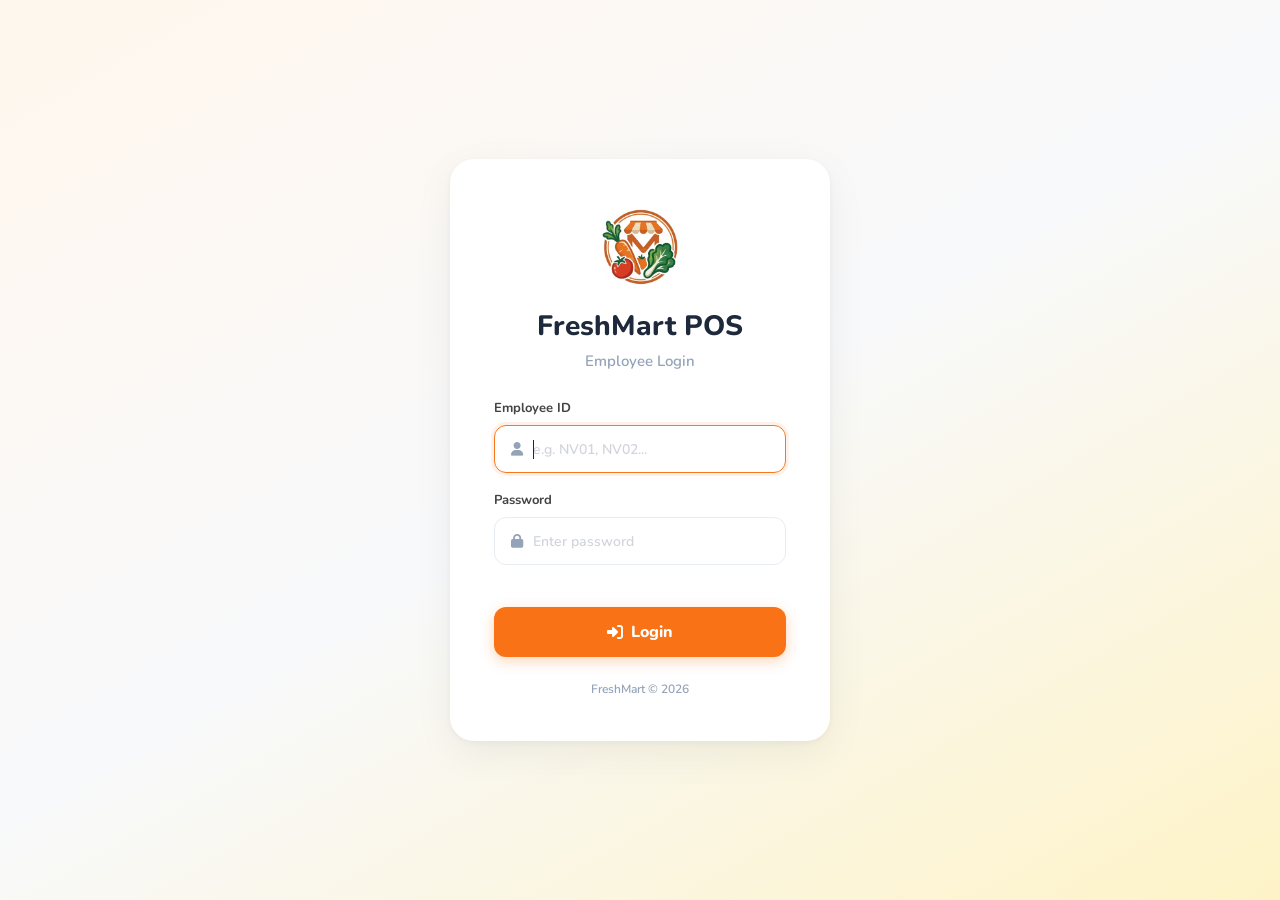
==== commit b547da07: "Refactor UI text and styles across multiple pages; update point and promotion labels to English, enh" ====
--- a/frontend/index.html
+++ b/frontend/index.html
@@ -127,86 +127,88 @@
           </button>
         </div>
 
-        <div id="cart-items"></div>
-
-        <!-- Customer (optional) -->
-        <div class="customer-section">
-          <div class="customer-header" onclick="toggleCustomer()">
-            <span>👤 Customer</span>
-            <span id="customer-display" class="customer-tag">No customer</span>
-          </div>
-          <div
-            id="customer-fields"
-            class="customer-fields"
-            style="display: none"
-          >
-            <input
-              type="text"
-              id="inp-sdt"
-              placeholder="Phone number..."
-              oninput="lookupCustomer(this.value)"
-            />
-            <div id="customer-info" class="customer-info-box"></div>
-          </div>
-        </div>
-
-        <!-- Active Promotions -->
-        <div class="promo-section" id="promo-section" style="display: none">
-          <div class="promo-section-header" onclick="togglePromoPanel()">
-            <span
-              ><i class="fa-solid fa-tag"></i>
-              <span id="promo-section-count">0 khuyến mãi</span></span
+        <div class="right-panel-scroll">
+          <div id="cart-items"></div>
+
+          <!-- Customer (optional) -->
+          <div class="customer-section">
+            <div class="customer-header" onclick="toggleCustomer()">
+              <span>👤 Customer</span>
+              <span id="customer-display" class="customer-tag">No customer</span>
+            </div>
+            <div
+              id="customer-fields"
+              class="customer-fields"
+              style="display: none"
             >
-            <i
-              class="fa-solid fa-chevron-down promo-toggle-icon"
-              id="promo-toggle-icon"
-            ></i>
-          </div>
-          <div class="promo-section-body" id="promo-section-body"></div>
-        </div>
-
-        <!-- Points Redemption -->
-        <div class="points-section" id="points-section" style="display: none">
-          <div class="points-header">
-            <span><i class="fa-solid fa-coins"></i> Dùng điểm tích lũy</span>
-            <span class="points-available" id="points-available">0 điểm</span>
-          </div>
-          <div class="points-body">
-            <div class="points-input-row">
               <input
-                type="number"
-                id="inp-points"
-                min="0"
-                value="0"
-                placeholder="0"
-                oninput="onPointsChange()"
+                type="text"
+                id="inp-sdt"
+                placeholder="Phone number..."
+                oninput="lookupCustomer(this.value)"
               />
-              <span class="points-value" id="points-value">= 0₫</span>
-              <button class="points-use-all" onclick="useAllPoints()">
-                Dùng hết
-              </button>
-            </div>
-            <p class="points-hint" id="points-hint">
-              10 điểm = 1₫ · Tích lũy 1% trên mỗi đơn
-            </p>
+              <div id="customer-info" class="customer-info-box"></div>
+            </div>
+          </div>
+
+          <!-- Active Promotions -->
+          <div class="promo-section" id="promo-section" style="display: none">
+            <div class="promo-section-header" onclick="togglePromoPanel()">
+              <span
+                ><i class="fa-solid fa-tag"></i>
+                <span id="promo-section-count">0 promotions</span></span
+              >
+              <i
+                class="fa-solid fa-chevron-down promo-toggle-icon"
+                id="promo-toggle-icon"
+              ></i>
+            </div>
+            <div class="promo-section-body" id="promo-section-body"></div>
+          </div>
+
+          <!-- Points Redemption -->
+          <div class="points-section" id="points-section" style="display: none">
+            <div class="points-header">
+              <span><i class="fa-solid fa-coins"></i> Use Points</span>
+              <span class="points-available" id="points-available">0 points</span>
+            </div>
+            <div class="points-body">
+              <div class="points-input-row">
+                <input
+                  type="number"
+                  id="inp-points"
+                  min="0"
+                  value="0"
+                  placeholder="0"
+                  oninput="onPointsChange()"
+                />
+                <span class="points-value" id="points-value">= 0₫</span>
+                <button class="points-use-all" onclick="useAllPoints()">
+                  Use All
+                </button>
+              </div>
+              <p class="points-hint" id="points-hint">
+                10 points = 1₫ · Earn 1% on every order
+              </p>
+            </div>
           </div>
         </div>
 
         <!-- Summary -->
         <div class="summary">
-          <p>Tạm tính <span id="subtotal">0₫</span></p>
+          <p>Subtotal <span id="subtotal">0₫</span></p>
           <p id="discount-row" style="display: none; color: #22c55e">
-            Giảm giá <span id="discount">-0₫</span>
+            Discount <span id="discount">-0₫</span>
           </p>
           <p id="points-discount-row" style="display: none; color: #8b5cf6">
-            Điểm giảm <span id="points-discount">-0₫</span>
+            Points <span id="points-discount">-0₫</span>
           </p>
           <p>VAT (10%) <span id="tax">0₫</span></p>
-          <p class="summary-total">Tổng cộng <span id="total">0₫</span></p>
+          <p class="summary-total">Total <span id="total">0₫</span></p>
         </div>
 
         <button class="pay-btn" onclick="openPaymentModal()">
-          <i class="fa-solid fa-credit-card"></i> THANH TOÁN
+          <i class="fa-solid fa-credit-card"></i> PAY NOW
         </button>
       </div>
     </div>
@@ -215,11 +217,11 @@
     <div id="modal-clear" class="modal-overlay">
       <div class="modal-content">
         <div class="modal-icon">⚠️</div>
-        <h3>Xóa hóa đơn</h3>
-        <p>Xóa tất cả sản phẩm khỏi hóa đơn?</p>
+        <h3>Clear Invoice</h3>
+        <p>Remove all products from the invoice?</p>
         <div class="modal-buttons">
-          <button class="btn-cancel" onclick="closeAllModals()">Hủy</button>
-          <button class="btn-confirm" onclick="confirmClear()">Xóa</button>
+          <button class="btn-cancel" onclick="closeAllModals()">Cancel</button>
+          <button class="btn-confirm" onclick="confirmClear()">Clear</button>
         </div>
       </div>
     </div>
@@ -227,14 +229,14 @@
     <!-- MODAL: Payment Method -->
     <div id="modal-payment" class="modal-overlay">
       <div class="modal-card">
-        <h3>Chọn phương thức thanh toán</h3>
+        <h3>Select Payment Method</h3>
         <div id="payment-methods" class="method-grid"></div>
         <button
           class="btn-cancel"
           style="margin-top: 15px; width: 100%"
           onclick="closeAllModals()"
         >
-          Hủy
+          Cancel
         </button>
       </div>
     </div>
@@ -242,10 +244,10 @@
     <!-- MODAL: Add Customer -->
     <div id="modal-add-customer" class="modal-overlay">
       <div class="modal-content">
-        <h3>Thêm khách hàng mới</h3>
+        <h3>Add New Customer</h3>
         <form onsubmit="saveNewCustomer(event)">
           <div style="margin: 15px 0">
-            <label style="font-size: 13px; font-weight: 600">SĐT:</label>
+            <label style="font-size: 13px; font-weight: 600">Phone:</label>
             <input
               type="text"
               id="new-cust-sdt"
@@ -260,7 +262,7 @@
             />
           </div>
           <div style="margin: 15px 0">
-            <label style="font-size: 13px; font-weight: 600">Họ tên:</label>
+            <label style="font-size: 13px; font-weight: 600">Full Name:</label>
             <input
               type="text"
               id="new-cust-name"
@@ -276,9 +278,9 @@
           </div>
           <div class="modal-buttons">
             <button type="button" class="btn-cancel" onclick="closeAllModals()">
-              Hủy
+              Cancel
             </button>
-            <button type="submit" class="btn-confirm">Lưu</button>
+            <button type="submit" class="btn-confirm">Save</button>
           </div>
         </form>
       </div>
@@ -289,38 +291,38 @@
       <div class="receipt-paper">
         <div class="receipt-head">
           <h3>FreshMart</h3>
-          <p>Hóa đơn <span id="rec-mahd"></span></p>
+          <p>Invoice <span id="rec-mahd"></span></p>
           <p id="rec-date" style="font-size: 12px"></p>
         </div>
         <div class="receipt-info">
-          <p>Thu ngân: <span id="rec-employee"></span></p>
-          <p>Khách hàng: <span id="rec-customer"></span></p>
-          <p>Thanh toán: <span id="rec-method"></span></p>
+          <p>Cashier: <span id="rec-employee"></span></p>
+          <p>Customer: <span id="rec-customer"></span></p>
+          <p>Payment: <span id="rec-method"></span></p>
         </div>
         <div id="rec-items-list" class="receipt-items"></div>
         <div class="receipt-total-box">
           <div class="rec-row">
-            <span>Tạm tính</span><span id="rec-sub"></span>
+            <span>Subtotal</span><span id="rec-sub"></span>
           </div>
           <div
             class="rec-row"
             id="rec-discount-row"
             style="display: none; color: #22c55e"
           >
-            <span>Giảm giá</span><span id="rec-discount"></span>
+            <span>Discount</span><span id="rec-discount"></span>
           </div>
           <div
             class="rec-row"
             id="rec-points-row"
             style="display: none; color: #8b5cf6"
           >
-            <span>Điểm giảm</span><span id="rec-points-discount"></span>
+            <span>Points</span><span id="rec-points-discount"></span>
           </div>
           <div class="rec-row">
             <span>VAT (10%)</span><span id="rec-tax"></span>
           </div>
           <div class="rec-row bold">
-            <span>TỔNG CỘNG</span><span id="rec-total"></span>
+            <span>TOTAL</span><span id="rec-total"></span>
           </div>
         </div>
         <div
@@ -333,7 +335,7 @@
           "
         ></div>
         <button class="btn-print-final" onclick="finishOrder()">
-          <i class="fa-solid fa-print"></i> Xong & Khách tiếp theo
+          <i class="fa-solid fa-print"></i> Done & Next Customer
         </button>
       </div>
     </div>
--- a/frontend/css/invoice-panel.css
+++ b/frontend/css/invoice-panel.css
@@ -45,17 +45,18 @@
   color: var(--red);
 }
 
-/* Cart Items */
-#cart-items {
+/* Scrollable area (cart + customer + promos + points) */
+.right-panel-scroll {
   flex: 1;
   overflow-y: auto;
   margin-bottom: 10px;
   padding-right: 4px;
-}
-#cart-items::-webkit-scrollbar {
+  min-height: 0;
+}
+.right-panel-scroll::-webkit-scrollbar {
   width: 3px;
 }
-#cart-items::-webkit-scrollbar-thumb {
+.right-panel-scroll::-webkit-scrollbar-thumb {
   background: #e5e7eb;
   border-radius: 3px;
 }
--- a/frontend/css/modals.css
+++ b/frontend/css/modals.css
@@ -360,3 +360,185 @@
   font-size: 14px;
   transition: opacity 0.15s;
 }
+
+/* ══════ PROMOTION MODALS ══════ */
+
+.date-error {
+  font-size: 11px;
+  font-weight: 700;
+  color: #ef4444;
+  min-height: 14px;
+}
+
+.promo-date-row {
+  display: grid;
+  grid-template-columns: 1fr 1fr;
+  gap: 16px;
+}
+
+.promo-assigned-bar {
+  display: flex;
+  justify-content: space-between;
+  align-items: center;
+  background: #dcfce7;
+  border-radius: 10px;
+  padding: 10px 14px;
+  margin-top: 16px;
+  font-size: 13px;
+  font-weight: 700;
+  color: #22c55e;
+}
+.promo-assigned-bar a {
+  color: #22c55e;
+  text-decoration: none;
+  font-weight: 800;
+}
+.promo-assigned-bar a:hover {
+  text-decoration: underline;
+}
+
+.promo-modal-subtitle {
+  font-size: 13px;
+  font-weight: 600;
+  color: #94a3b8;
+  margin-top: 4px;
+}
+
+.promo-add-row {
+  display: flex;
+  gap: 10px;
+  align-items: flex-end;
+  margin-bottom: 20px;
+}
+.promo-add-field {
+  display: flex;
+  flex-direction: column;
+  gap: 6px;
+}
+.promo-add-field label {
+  font-size: 12px;
+  font-weight: 700;
+  color: #555;
+}
+.promo-add-field select,
+.promo-add-field input {
+  height: 40px;
+  padding: 0 12px;
+  border: 1px solid #e5e7eb;
+  border-radius: 10px;
+  font-family: "Nunito", sans-serif;
+  font-size: 13px;
+  font-weight: 600;
+  outline: none;
+  color: #333;
+  background: #fff;
+  transition: border-color 0.2s;
+}
+.promo-add-field select:focus,
+.promo-add-field input:focus {
+  border-color: var(--orange);
+  box-shadow: 0 0 0 3px rgba(249, 115, 22, 0.1);
+}
+.promo-add-field select {
+  appearance: none;
+  -webkit-appearance: none;
+  background-image: url("data:image/svg+xml,%3Csvg xmlns='http://www.w3.org/2000/svg' width='12' height='12' viewBox='0 0 24 24' fill='none' stroke='%23999' stroke-width='2.5' stroke-linecap='round' stroke-linejoin='round'%3E%3Cpolyline points='6 9 12 15 18 9'/%3E%3C/svg%3E");
+  background-repeat: no-repeat;
+  background-position: right 12px center;
+  padding-right: 32px;
+  cursor: pointer;
+}
+.promo-add-btn {
+  height: 40px;
+  padding: 0 18px;
+  background: #22c55e;
+  color: #fff;
+  border: none;
+  border-radius: 10px;
+  font-family: "Nunito", sans-serif;
+  font-size: 13px;
+  font-weight: 700;
+  cursor: pointer;
+  white-space: nowrap;
+  display: flex;
+  align-items: center;
+  gap: 6px;
+  transition: background 0.2s;
+}
+.promo-add-btn:hover {
+  background: #16a34a;
+}
+
+.promo-section-title {
+  font-size: 14px;
+  font-weight: 800;
+  color: var(--text);
+  margin-bottom: 10px;
+}
+
+.promo-products-list {
+  display: flex;
+  flex-direction: column;
+  gap: 8px;
+  max-height: 300px;
+  overflow-y: auto;
+}
+
+.promo-product-item {
+  display: flex;
+  align-items: center;
+  gap: 12px;
+  padding: 10px 14px;
+  background: #f9fafb;
+  border: 1px solid #f3f4f6;
+  border-radius: 10px;
+}
+.promo-product-item-info {
+  flex: 1;
+  min-width: 0;
+  display: flex;
+  flex-direction: column;
+  gap: 2px;
+}
+.promo-product-item-name {
+  font-size: 13px;
+  font-weight: 700;
+  color: var(--text);
+  white-space: nowrap;
+  overflow: hidden;
+  text-overflow: ellipsis;
+}
+.promo-product-item-id {
+  font-size: 11px;
+  color: #94a3b8;
+  font-weight: 600;
+}
+.promo-discount-badge {
+  background: #dcfce7;
+  color: #22c55e;
+  font-size: 13px;
+  font-weight: 800;
+  padding: 4px 10px;
+  border-radius: 8px;
+  white-space: nowrap;
+  flex-shrink: 0;
+}
+.promo-remove-btn {
+  width: 28px;
+  height: 28px;
+  border-radius: 8px;
+  border: none;
+  background: #fef2f2;
+  color: #ef4444;
+  cursor: pointer;
+  display: flex;
+  align-items: center;
+  justify-content: center;
+  font-size: 12px;
+  flex-shrink: 0;
+  transition: all 0.15s;
+}
+.promo-remove-btn:hover {
+  background: #ef4444;
+  color: #fff;
+}
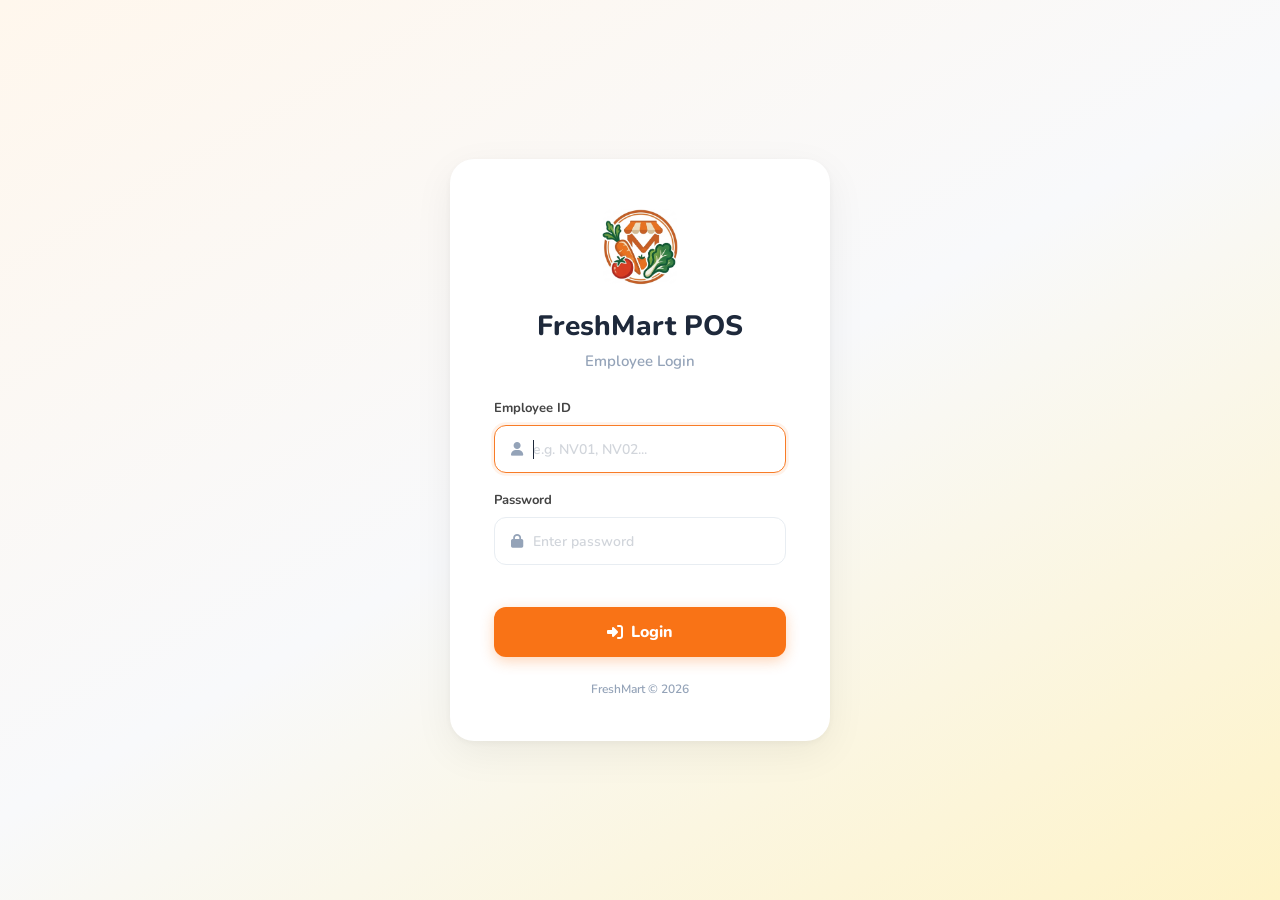
==== commit 0b52b059: "Refactor UI and improve user experience - Updated CSS styles for navigation items and modal forms fo" ====
--- a/frontend/index.html
+++ b/frontend/index.html
@@ -31,11 +31,11 @@
             </svg>
           </div>
           <a href="./pages/cart.html" class="nav-item">
-            <svg viewBox="0 0 24 24">
-              <rect x="3" y="3" width="7" height="7" />
-              <rect x="14" y="3" width="7" height="7" />
-              <rect x="3" y="14" width="7" height="7" />
-              <rect x="14" y="14" width="7" height="7" />
+            <svg viewBox="0 0 24 24" class="nav-icon-grid">
+              <rect x="4" y="4" width="6" height="6" rx="1.5" />
+              <rect x="14" y="4" width="6" height="6" rx="1.5" />
+              <rect x="4" y="14" width="6" height="6" rx="1.5" />
+              <rect x="14" y="14" width="6" height="6" rx="1.5" />
             </svg>
           </a>
           <a href="./pages/invoice.html" class="nav-item">
--- a/frontend/css/layout.css
+++ b/frontend/css/layout.css
@@ -50,6 +50,8 @@
   fill: none;
   stroke-width: 2;
 }
+.nav-item i { font-size: 18px; }
+.nav-item svg.nav-icon-grid rect { fill: currentColor; stroke: none; }
 .nav-item:hover {
   background: rgba(255,255,255,0.08);
   color: #cbd5e1;
--- a/frontend/css/modals.css
+++ b/frontend/css/modals.css
@@ -288,7 +288,7 @@
 .modal-form-grid .form-group.full-width {
   grid-column: 1 / -1;
 }
-.modal-form-grid .form-group input[type="file"] {
+.modal-form-card .form-group input[type="file"] {
   padding: 8px;
   font-size: 13px;
   border: 1px dashed #d1d5db;
@@ -296,7 +296,7 @@
   background: #fafafa;
   cursor: pointer;
 }
-.modal-form-grid .form-group input[type="file"]:hover {
+.modal-form-card .form-group input[type="file"]:hover {
   border-color: var(--orange);
   background: #fff7ed;
 }
